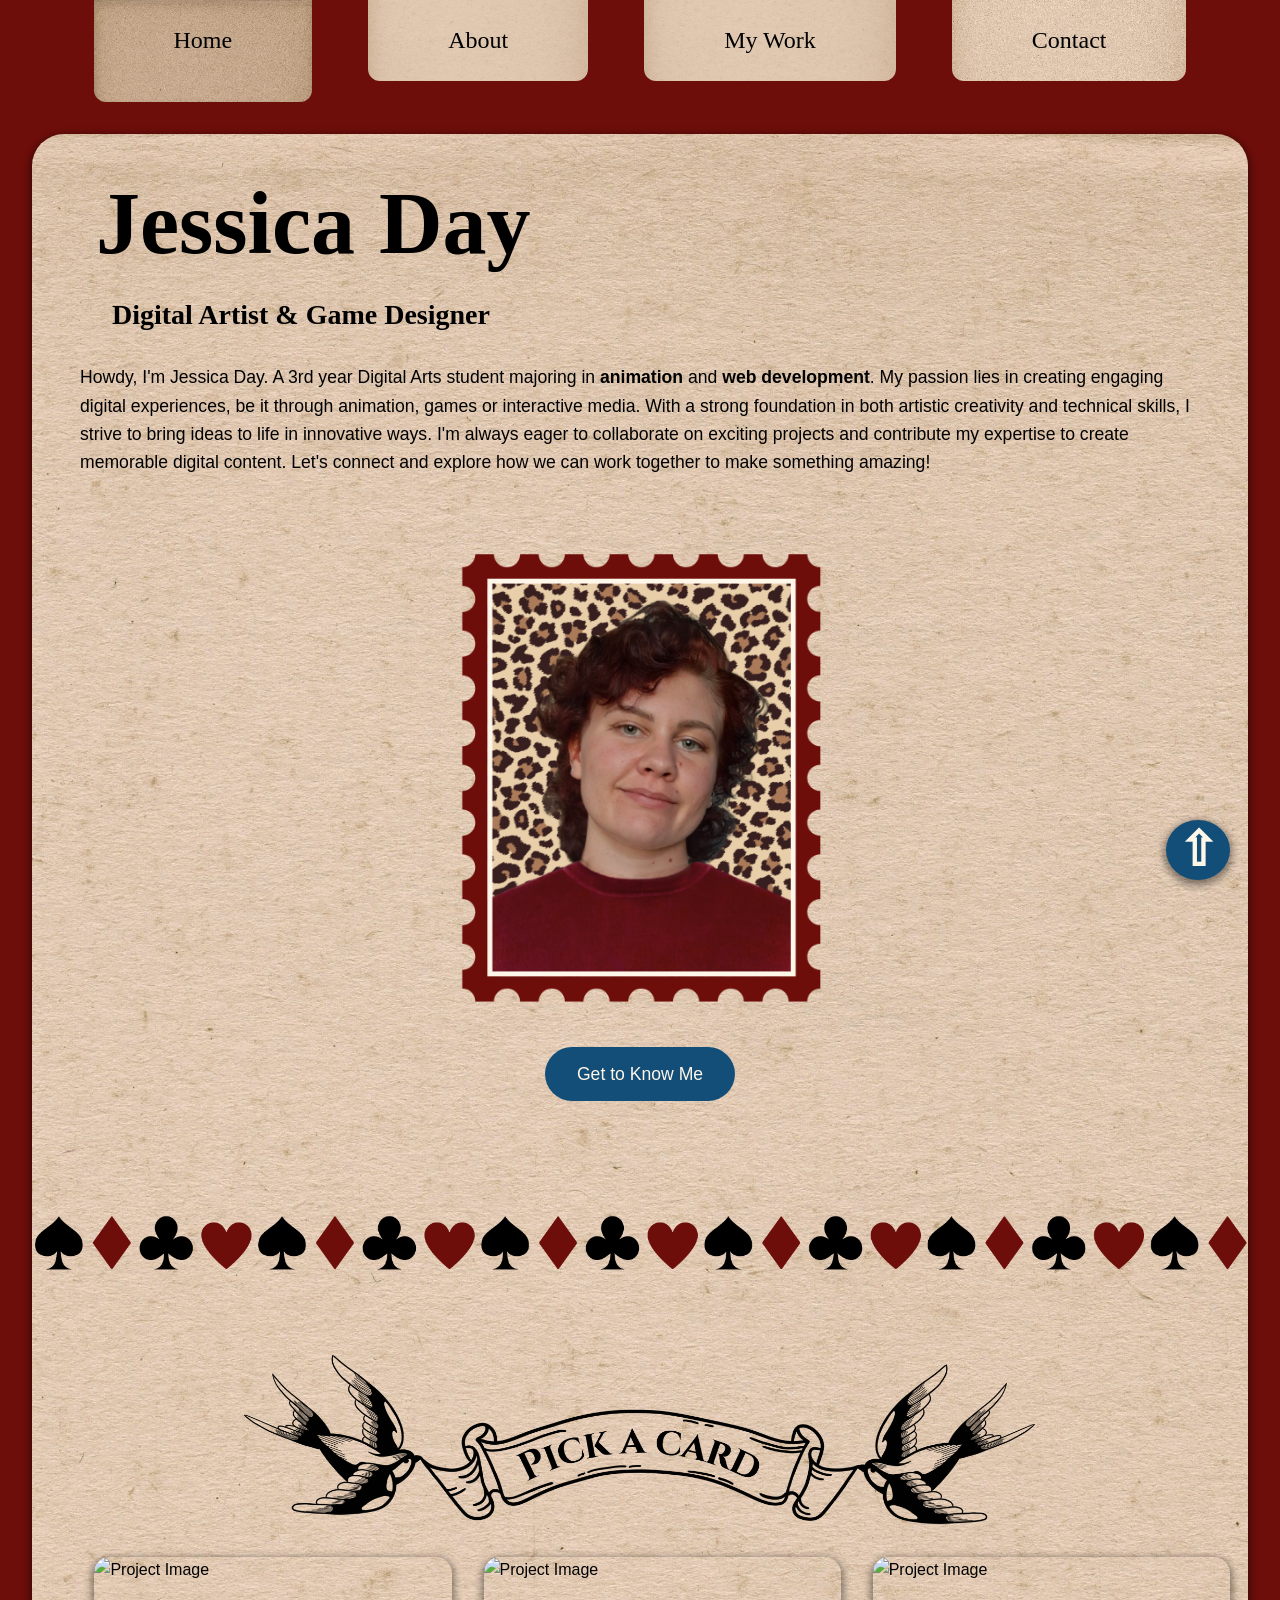
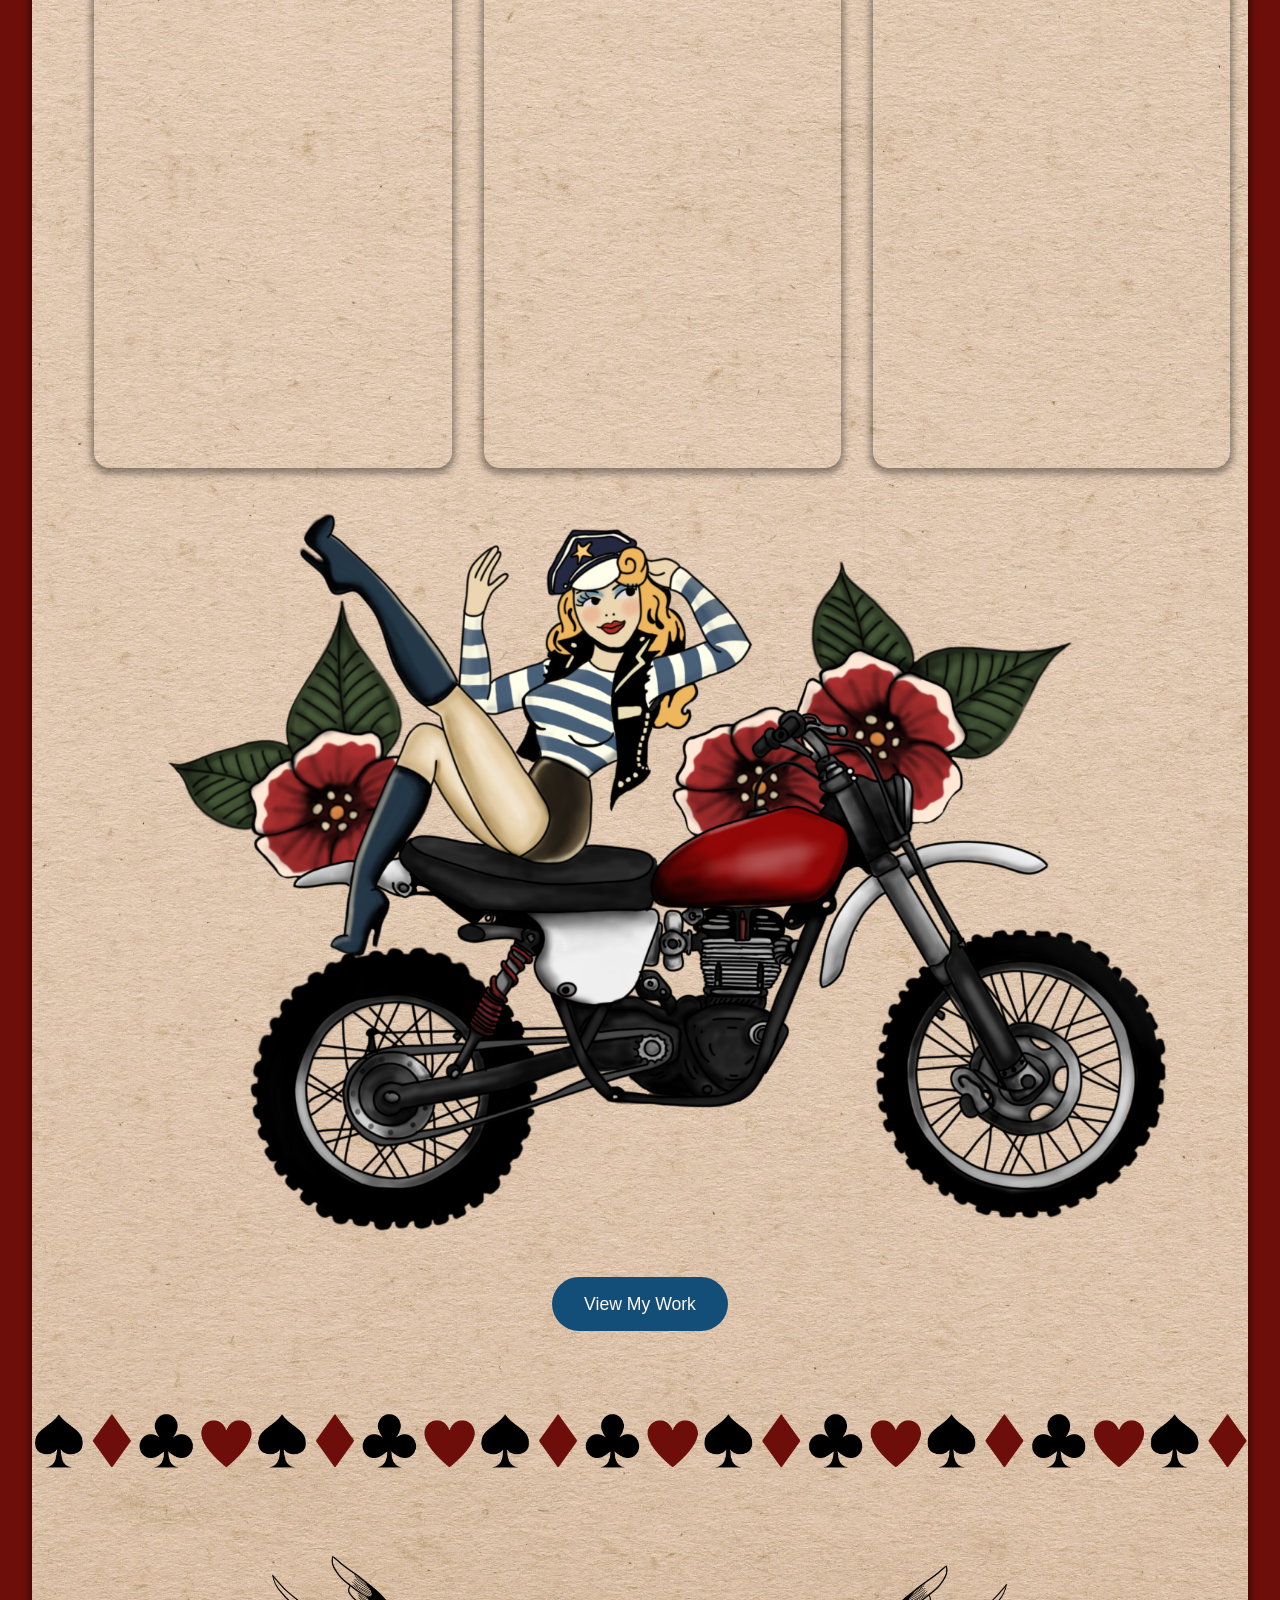
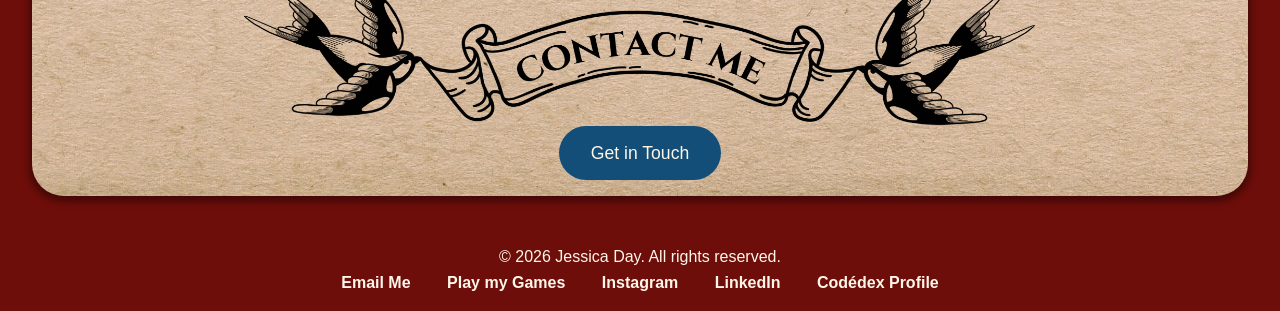
==== index.html @ c6fe4709 "please" ====
<!DOCTYPE html>
<html lang="en">
<head>
    <meta charset="UTF-8">
    <meta name="viewport" content="width=device-width, initial-scale=1.0">
    <meta name="description" content="Description of metadata as seen in search preview">

    <title>Jesterday's Portfolio</title>
    <link rel="stylesheet" href="style.css"/>

</head>

<body class="preload dark-mode">
    
    <a id="top"></a>

    <div id="nav-placeholder"></div>

    <div class="page-content">
            <section class="intro">
                <div class="hero-text">
                    <h1 class="page-title">Jessica <button class="light-dark-theme">Day</button></h1>
                    <h3 class="position">Digital Artist & Game Designer</h3>
                    <p class="bio"> Howdy, I'm Jessica Day. A 3rd year Digital Arts student majoring in <b>animation</b> and <b> web development</b>.
                        My passion lies in creating engaging digital experiences, be it through animation, games or interactive media. 
                        With a strong foundation in both artistic creativity and technical skills, I strive to bring ideas to life in innovative ways. 
                        I'm always eager to collaborate on exciting projects and contribute my expertise to create memorable digital content. 
                        Let's connect and explore how we can work together to make something amazing!
                    </p>

                    <div class="hero-image">
                        <img class="profile-pic" src="/Assets/profpic.png" alt="Profile Picture">
                    </div>

                    <a class="btn" href="/about.html">Get to Know Me</a>
                </div>

            </section>

            <div class="section-break"></div>

            <section class="featured-work-section">

                <div class="section-banner">
                    <img class="banner" src="/Assets/pick.png" alt="banner">
                </div>
                    

                <div class="featured-work-content">

                    <article class="featured-card"> <!---Should I make these cards clickable?-->
                        
                        <div class="card-sides">
                            <div class="card-face card-front">
                                <img   
                                    class="project-image"
                                    src="/Assets/king.png" 
                                    alt="Project Image"
                                >
                            </div>

                            <div class="card-face card-back">
                                <h3>HexChem</h3>
                                <p>Board Game</p>
                                <a class="card-btn" href="/Pages/analogue.html" target="_blank">View More</a>
                            </div>
                        </div>
                    </article>

                    <article class="featured-card"> 
                        <div class="card-sides">
                            <div class="card-face card-front">
                                <img   
                                    class="project-image" 
                                    src="/Assets/queen.png" 
                                    alt="Project Image"
                                >
                            </div>

                            <div class="card-face card-back">
                                <h3>Matey</h3>
                                <p>Digital Game</p>
                                <a class="card-btn" href="/Pages/digital.html" target="_blank">View More</a>
                            </div>
                        </div>
                    </article>

                    <article class="featured-card">
                        <div class="card-sides">
                            <div class="card-face card-front">
                                <img   
                                    class="project-image" 
                                    src="/Assets/jack.png" 
                                    alt="Project Image"
                                >
                            </div>

                            <div class="card-face card-back">
                                <h3>MadLab</h3>
                                <p>Other Projects</p>
                                <a class="card-btn" href="/Pages/other.html" target="_blank">View More</a>
                            </div>
                        </div> 
                    </article>

                </div>

                <img src="/Assets/girl.png" alt="girll">

                <a class="btn" href="/my-work.html">View My Work</a>

            </section>

            <div class="section-break"></div>

            <section class="contact-section">   
                
                <div class="section-banner">
                    <img class="banner" src="/Assets/contact.png" alt="banner">
                </div>

                <a class="btn" href="/Pages/contact.html">Get in Touch</a>
                
            </section>

        <a href="#top" class="back-to-top">⇧</a>

    </div>

    <footer>
        <p>&copy; 2026 Jessica Day. All rights reserved.</p>
        <div class="links">
                <a class="link" href="mailto:jday6274@gmail.com">Email Me</a>
                <a class="link" href="https://jesterday11.itch.io/" target="_blank">Play my Games</a>
                <a class="link" href="https://www.instagram.com/jesterday_7/" target="_blank">Instagram</a>
                <a class="link" href="https://www.linkedin.com/in/jessica-day-36222924b/" target="_blank">LinkedIn</a>
                <a class="link" href="https://www.codedex.io/@Jesterday" target="_blank">Codédex Profile</a>
            </div>
    </footer>

    <script src="JavaScript/main.js" defer></script>

</body>
</html>

<!---Div is to create groups of content that will be styles with CSS etc.-->
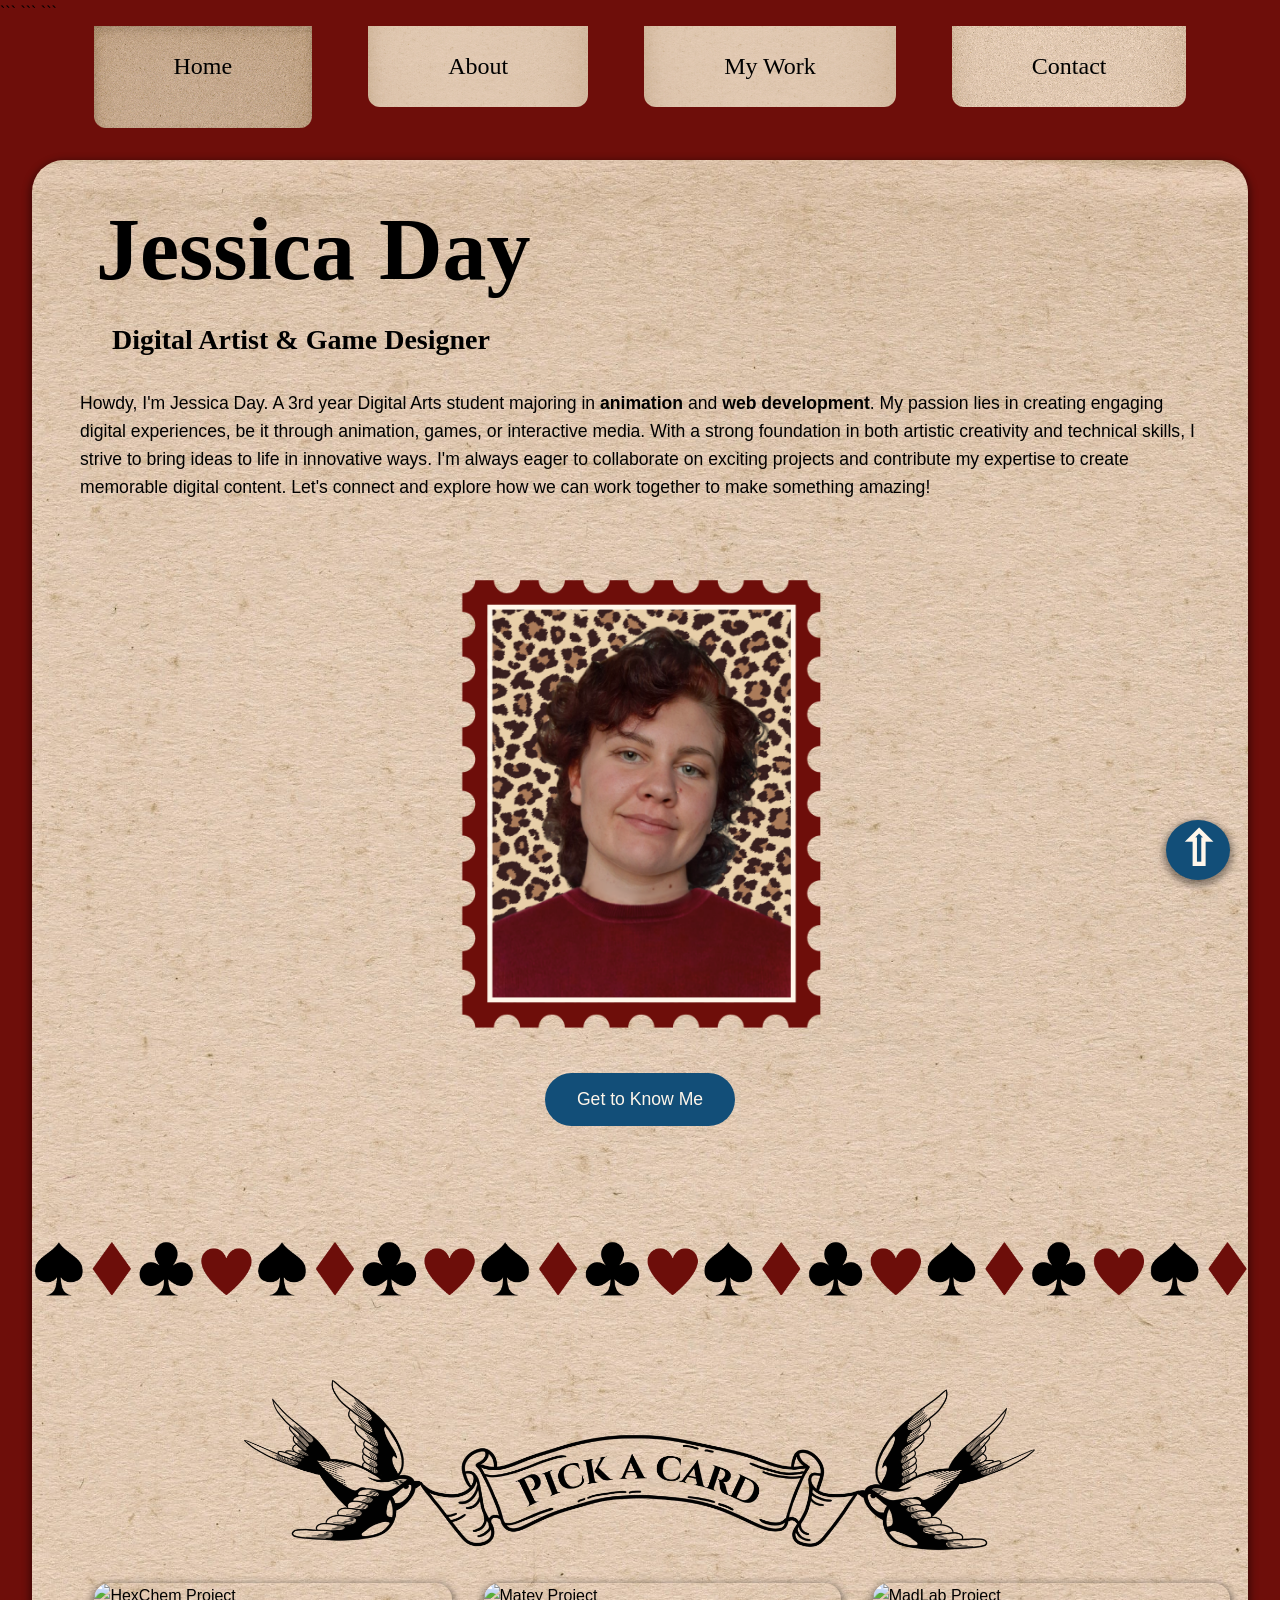
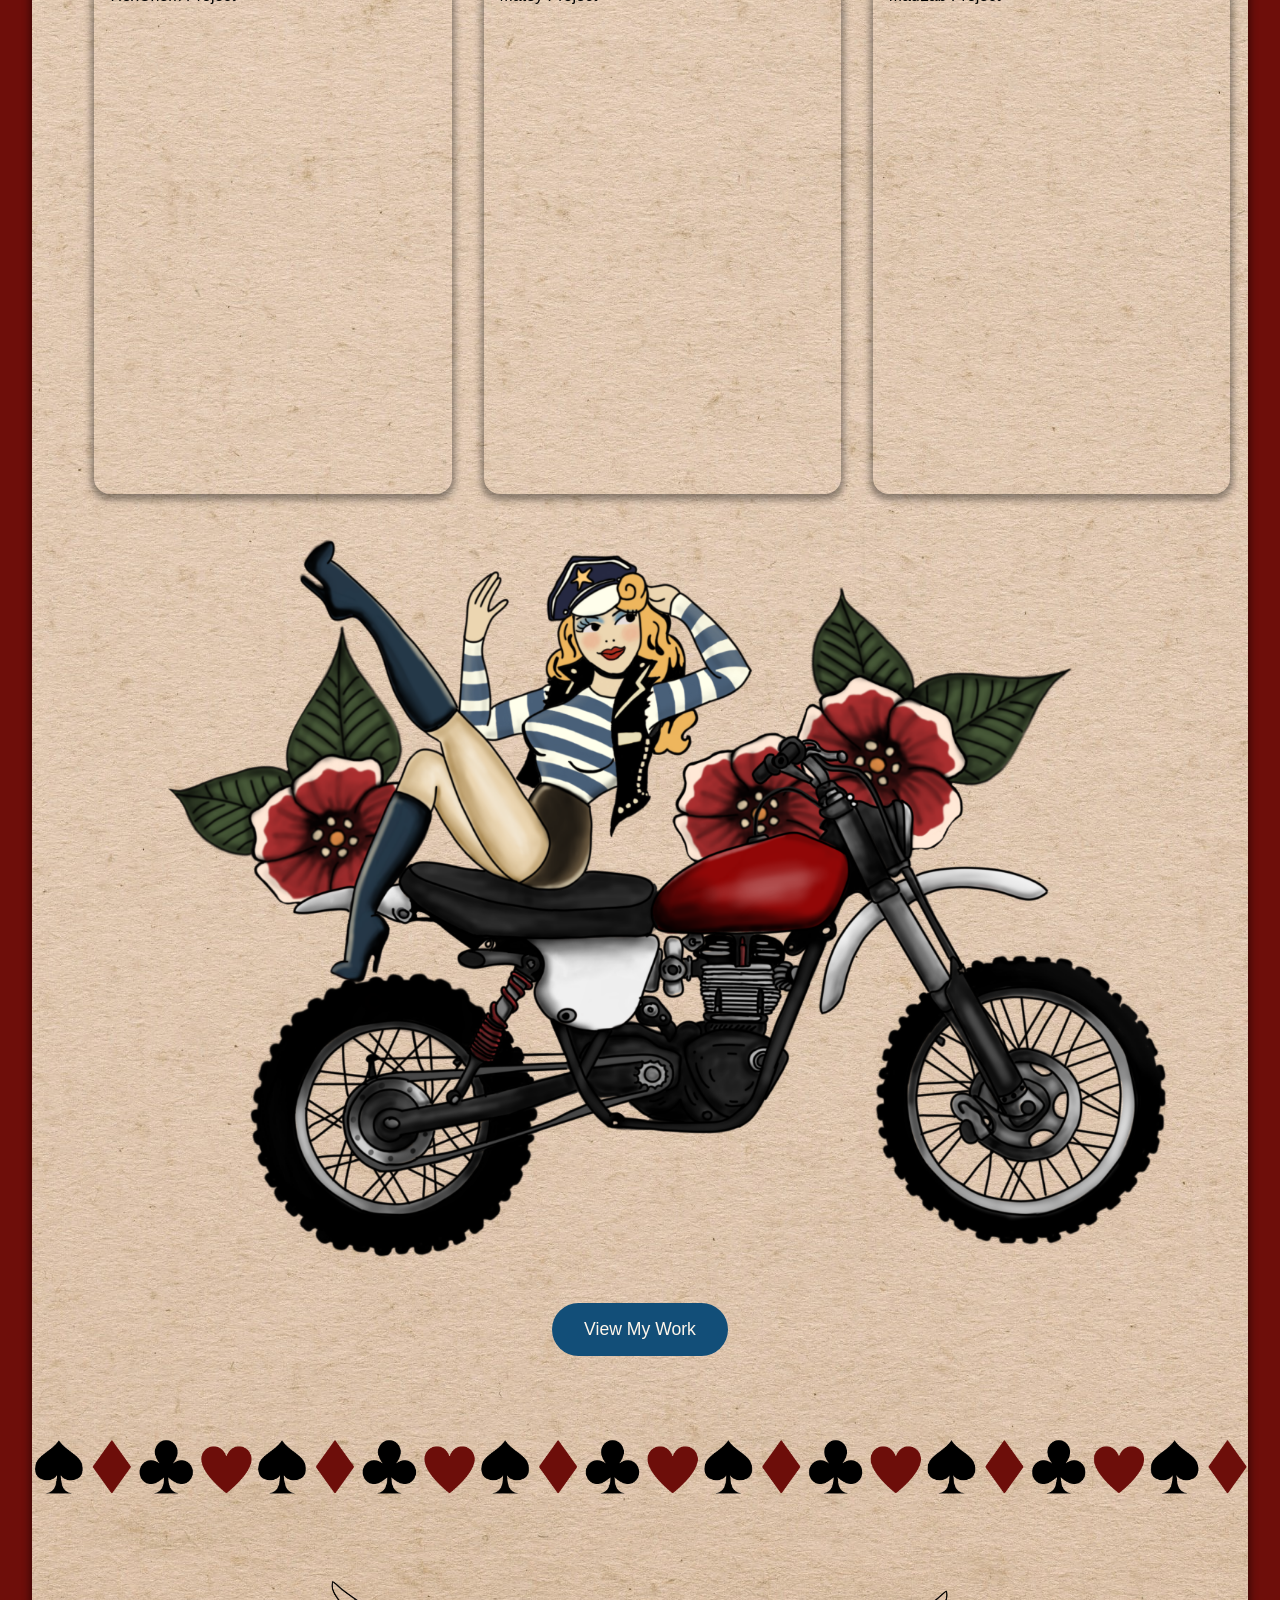
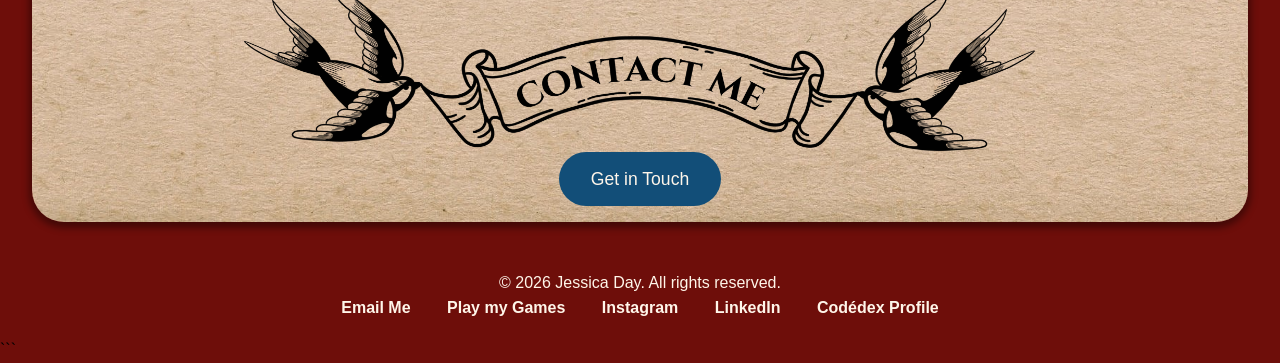
==== commit b9d16fe0: "lets see" ====
--- a/index.html
+++ b/index.html
@@ -1,146 +1,221 @@
-<!DOCTYPE html>
+﻿<!DOCTYPE html>
+
 <html lang="en">
 <head>
     <meta charset="UTF-8">
     <meta name="viewport" content="width=device-width, initial-scale=1.0">
     <meta name="description" content="Description of metadata as seen in search preview">
 
-    <title>Jesterday's Portfolio</title>
-    <link rel="stylesheet" href="style.css"/>
+```
+<title>Jesterday's Portfolio</title>
+<link rel="stylesheet" href="style.css">
+```
 
 </head>
 
 <body class="preload dark-mode">
-    
-    <a id="top"></a>
-
-    <div id="nav-placeholder"></div>
-
-    <div class="page-content">
-            <section class="intro">
-                <div class="hero-text">
-                    <h1 class="page-title">Jessica <button class="light-dark-theme">Day</button></h1>
-                    <h3 class="position">Digital Artist & Game Designer</h3>
-                    <p class="bio"> Howdy, I'm Jessica Day. A 3rd year Digital Arts student majoring in <b>animation</b> and <b> web development</b>.
-                        My passion lies in creating engaging digital experiences, be it through animation, games or interactive media. 
-                        With a strong foundation in both artistic creativity and technical skills, I strive to bring ideas to life in innovative ways. 
-                        I'm always eager to collaborate on exciting projects and contribute my expertise to create memorable digital content. 
-                        Let's connect and explore how we can work together to make something amazing!
-                    </p>
-
-                    <div class="hero-image">
-                        <img class="profile-pic" src="/Assets/profpic.png" alt="Profile Picture">
-                    </div>
-
-                    <a class="btn" href="/about.html">Get to Know Me</a>
+
+```
+<a id="top"></a>
+
+<div id="nav-placeholder"></div>
+
+<div class="page-content">
+
+    <section class="intro">
+        <div class="hero-text">
+
+            <h1 class="page-title">
+                Jessica
+                <button class="light-dark-theme">Day</button>
+            </h1>
+
+            <h3 class="position">Digital Artist & Game Designer</h3>
+
+            <p class="bio">
+                Howdy, I'm Jessica Day. A 3rd year Digital Arts student majoring in
+                <b>animation</b> and <b>web development</b>. My passion lies in
+                creating engaging digital experiences, be it through animation,
+                games, or interactive media.
+
+                With a strong foundation in both artistic creativity and technical
+                skills, I strive to bring ideas to life in innovative ways.
+                I'm always eager to collaborate on exciting projects and contribute
+                my expertise to create memorable digital content.
+
+                Let's connect and explore how we can work together to make
+                something amazing!
+            </p>
+
+            <div class="hero-image">
+                <img
+                    class="profile-pic"
+                    src="Assets/profpic.png"
+                    alt="Profile Picture">
+            </div>
+
+            <a class="btn" href="about.html">Get to Know Me</a>
+
+        </div>
+    </section>
+
+    <div class="section-break"></div>
+
+    <section class="featured-work-section">
+
+        <div class="section-banner">
+            <img
+                class="banner"
+                src="Assets/pick.png"
+                alt="Featured Work Banner">
+        </div>
+
+        <div class="featured-work-content">
+
+            <article class="featured-card">
+
+                <div class="card-sides">
+
+                    <div class="card-face card-front">
+                        <img
+                            class="project-image"
+                            src="Assets/king.png"
+                            alt="HexChem Project">
+                    </div>
+
+                    <div class="card-face card-back">
+                        <h3>HexChem</h3>
+                        <p>Board Game</p>
+                        <a class="card-btn"
+                           href="Pages/analogue.html"
+                           target="_blank">
+                            View More
+                        </a>
+                    </div>
+
                 </div>
 
-            </section>
-
-            <div class="section-break"></div>
-
-            <section class="featured-work-section">
-
-                <div class="section-banner">
-                    <img class="banner" src="/Assets/pick.png" alt="banner">
+            </article>
+
+            <article class="featured-card">
+
+                <div class="card-sides">
+
+                    <div class="card-face card-front">
+                        <img
+                            class="project-image"
+                            src="Assets/queen.png"
+                            alt="Matey Project">
+                    </div>
+
+                    <div class="card-face card-back">
+                        <h3>Matey</h3>
+                        <p>Digital Game</p>
+                        <a class="card-btn"
+                           href="Pages/digital.html"
+                           target="_blank">
+                            View More
+                        </a>
+                    </div>
+
                 </div>
-                    
-
-                <div class="featured-work-content">
-
-                    <article class="featured-card"> <!---Should I make these cards clickable?-->
-                        
-                        <div class="card-sides">
-                            <div class="card-face card-front">
-                                <img   
-                                    class="project-image"
-                                    src="/Assets/king.png" 
-                                    alt="Project Image"
-                                >
-                            </div>
-
-                            <div class="card-face card-back">
-                                <h3>HexChem</h3>
-                                <p>Board Game</p>
-                                <a class="card-btn" href="/Pages/analogue.html" target="_blank">View More</a>
-                            </div>
-                        </div>
-                    </article>
-
-                    <article class="featured-card"> 
-                        <div class="card-sides">
-                            <div class="card-face card-front">
-                                <img   
-                                    class="project-image" 
-                                    src="/Assets/queen.png" 
-                                    alt="Project Image"
-                                >
-                            </div>
-
-                            <div class="card-face card-back">
-                                <h3>Matey</h3>
-                                <p>Digital Game</p>
-                                <a class="card-btn" href="/Pages/digital.html" target="_blank">View More</a>
-                            </div>
-                        </div>
-                    </article>
-
-                    <article class="featured-card">
-                        <div class="card-sides">
-                            <div class="card-face card-front">
-                                <img   
-                                    class="project-image" 
-                                    src="/Assets/jack.png" 
-                                    alt="Project Image"
-                                >
-                            </div>
-
-                            <div class="card-face card-back">
-                                <h3>MadLab</h3>
-                                <p>Other Projects</p>
-                                <a class="card-btn" href="/Pages/other.html" target="_blank">View More</a>
-                            </div>
-                        </div> 
-                    </article>
+
+            </article>
+
+            <article class="featured-card">
+
+                <div class="card-sides">
+
+                    <div class="card-face card-front">
+                        <img
+                            class="project-image"
+                            src="Assets/jack.png"
+                            alt="MadLab Project">
+                    </div>
+
+                    <div class="card-face card-back">
+                        <h3>MadLab</h3>
+                        <p>Other Projects</p>
+                        <a class="card-btn"
+                           href="Pages/other.html"
+                           target="_blank">
+                            View More
+                        </a>
+                    </div>
 
                 </div>
 
-                <img src="/Assets/girl.png" alt="girll">
-
-                <a class="btn" href="/my-work.html">View My Work</a>
-
-            </section>
-
-            <div class="section-break"></div>
-
-            <section class="contact-section">   
-                
-                <div class="section-banner">
-                    <img class="banner" src="/Assets/contact.png" alt="banner">
-                </div>
-
-                <a class="btn" href="/Pages/contact.html">Get in Touch</a>
-                
-            </section>
-
-        <a href="#top" class="back-to-top">⇧</a>
+            </article>
+
+        </div>
+
+        <img src="Assets/girl.png" alt="Illustration">
+
+        <a class="btn" href="my-work.html">View My Work</a>
+
+    </section>
+
+    <div class="section-break"></div>
+
+    <section class="contact-section">
+
+        <div class="section-banner">
+            <img
+                class="banner"
+                src="Assets/contact.png"
+                alt="Contact Banner">
+        </div>
+
+        <a class="btn" href="Pages/contact.html">
+            Get in Touch
+        </a>
+
+    </section>
+
+    <a href="#top" class="back-to-top">⇧</a>
+
+</div>
+
+<footer>
+
+    <p>&copy; 2026 Jessica Day. All rights reserved.</p>
+
+    <div class="links">
+
+        <a class="link" href="mailto:jday6274@gmail.com">
+            Email Me
+        </a>
+
+        <a class="link"
+           href="https://jesterday11.itch.io/"
+           target="_blank">
+            Play my Games
+        </a>
+
+        <a class="link"
+           href="https://www.instagram.com/jesterday_7/"
+           target="_blank">
+            Instagram
+        </a>
+
+        <a class="link"
+           href="https://www.linkedin.com/in/jessica-day-36222924b/"
+           target="_blank">
+            LinkedIn
+        </a>
+
+        <a class="link"
+           href="https://www.codedex.io/@Jesterday"
+           target="_blank">
+            Codédex Profile
+        </a>
 
     </div>
 
-    <footer>
-        <p>&copy; 2026 Jessica Day. All rights reserved.</p>
-        <div class="links">
-                <a class="link" href="mailto:jday6274@gmail.com">Email Me</a>
-                <a class="link" href="https://jesterday11.itch.io/" target="_blank">Play my Games</a>
-                <a class="link" href="https://www.instagram.com/jesterday_7/" target="_blank">Instagram</a>
-                <a class="link" href="https://www.linkedin.com/in/jessica-day-36222924b/" target="_blank">LinkedIn</a>
-                <a class="link" href="https://www.codedex.io/@Jesterday" target="_blank">Codédex Profile</a>
-            </div>
-    </footer>
-
-    <script src="JavaScript/main.js" defer></script>
+</footer>
+
+<script src="JavaScript/main.js" defer></script>
+```
 
 </body>
 </html>
-
-<!---Div is to create groups of content that will be styles with CSS etc.-->
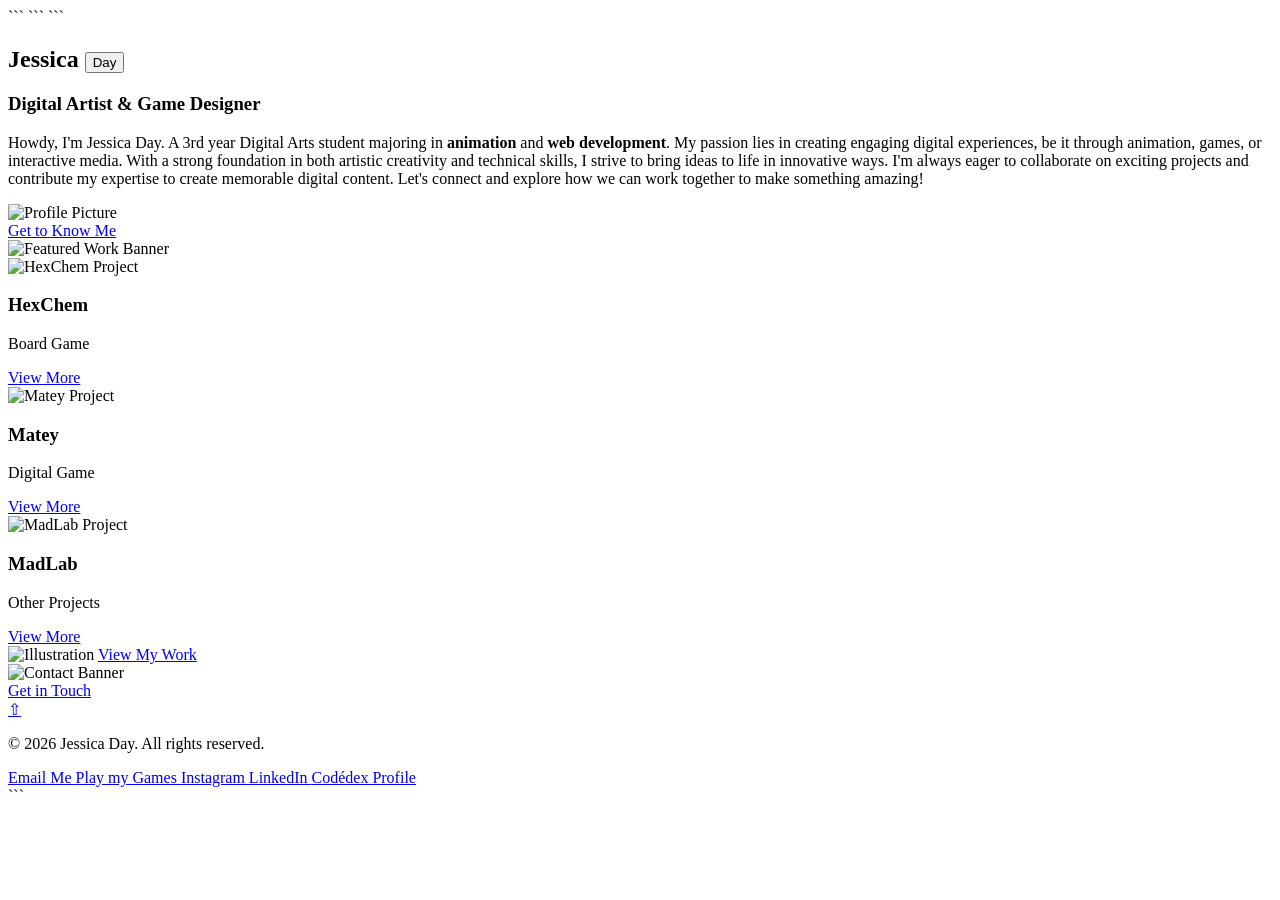
==== commit 281df47a: "biiig update" ====
--- a/index.html
+++ b/index.html
@@ -2,6 +2,7 @@
 
 <html lang="en">
 <head>
+    <base href="/Jesterday-Portfolio-Website/">
     <meta charset="UTF-8">
     <meta name="viewport" content="width=device-width, initial-scale=1.0">
     <meta name="description" content="Description of metadata as seen in search preview">
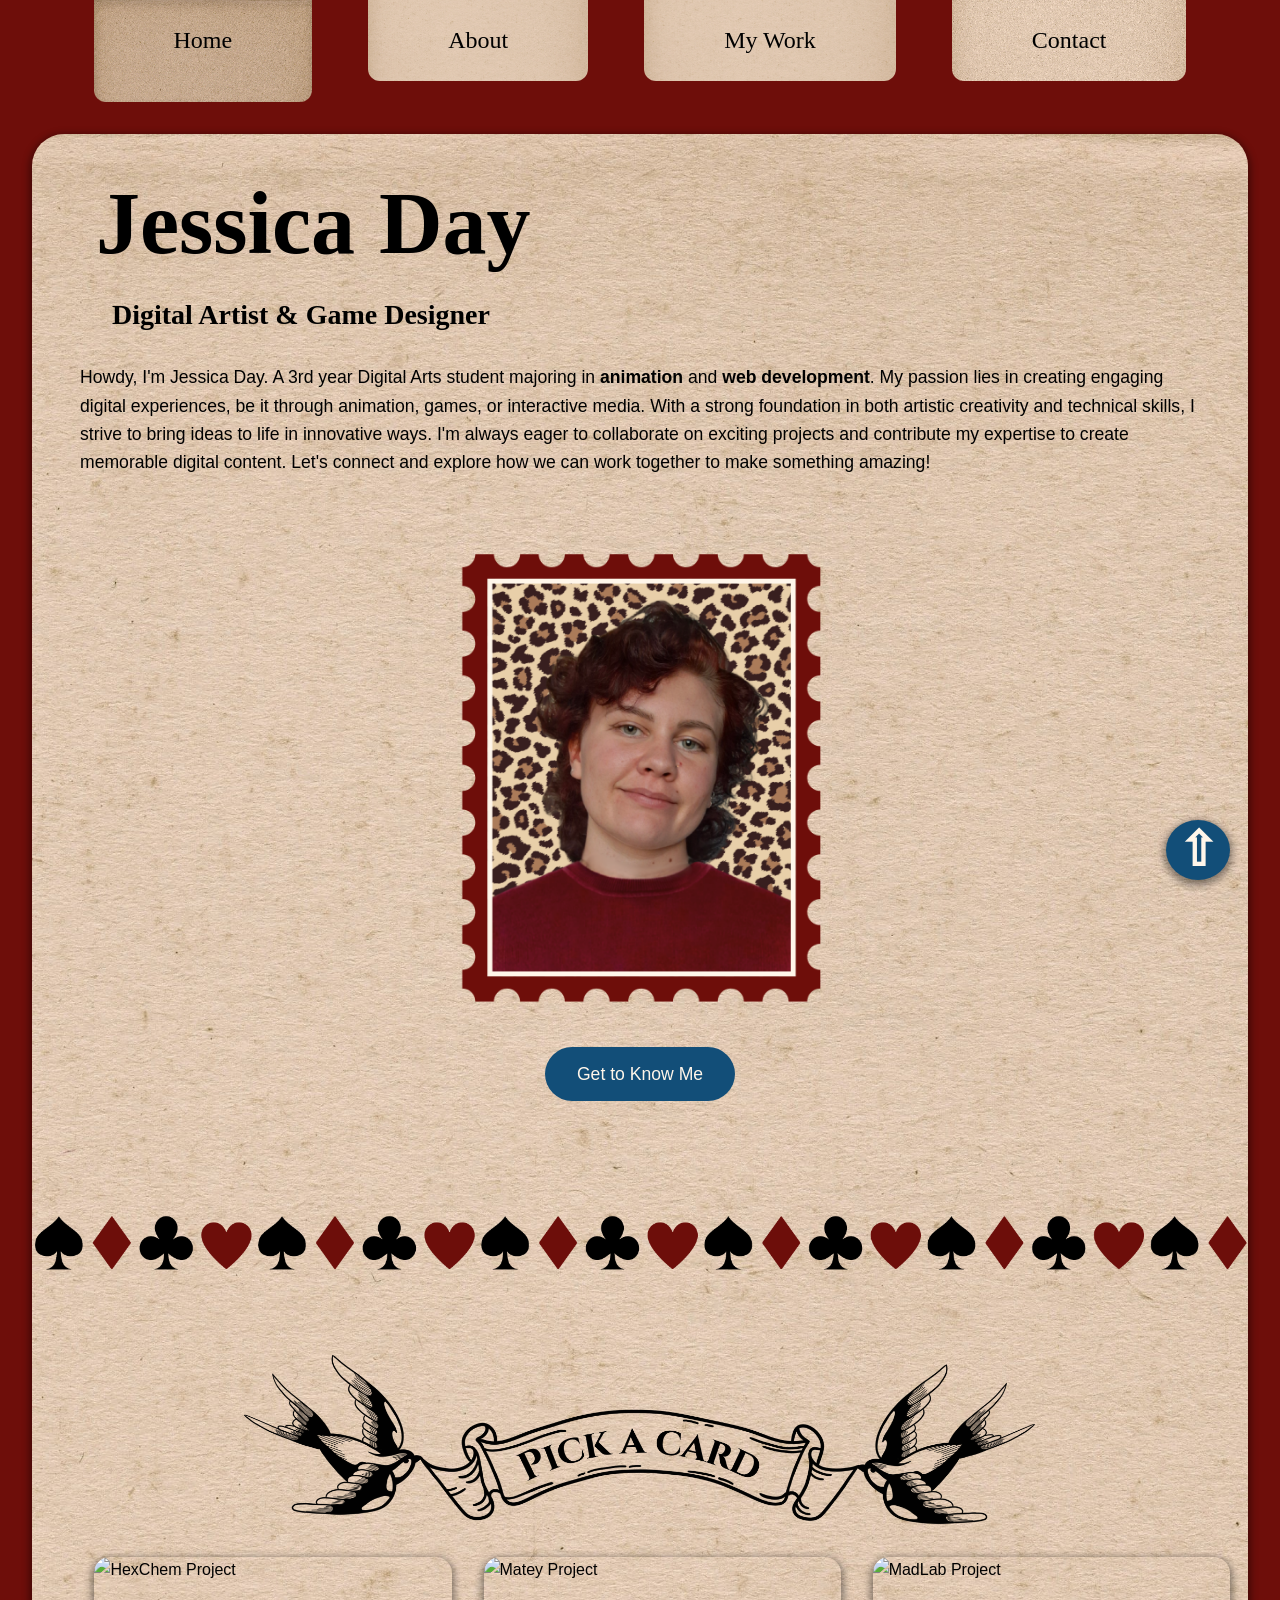
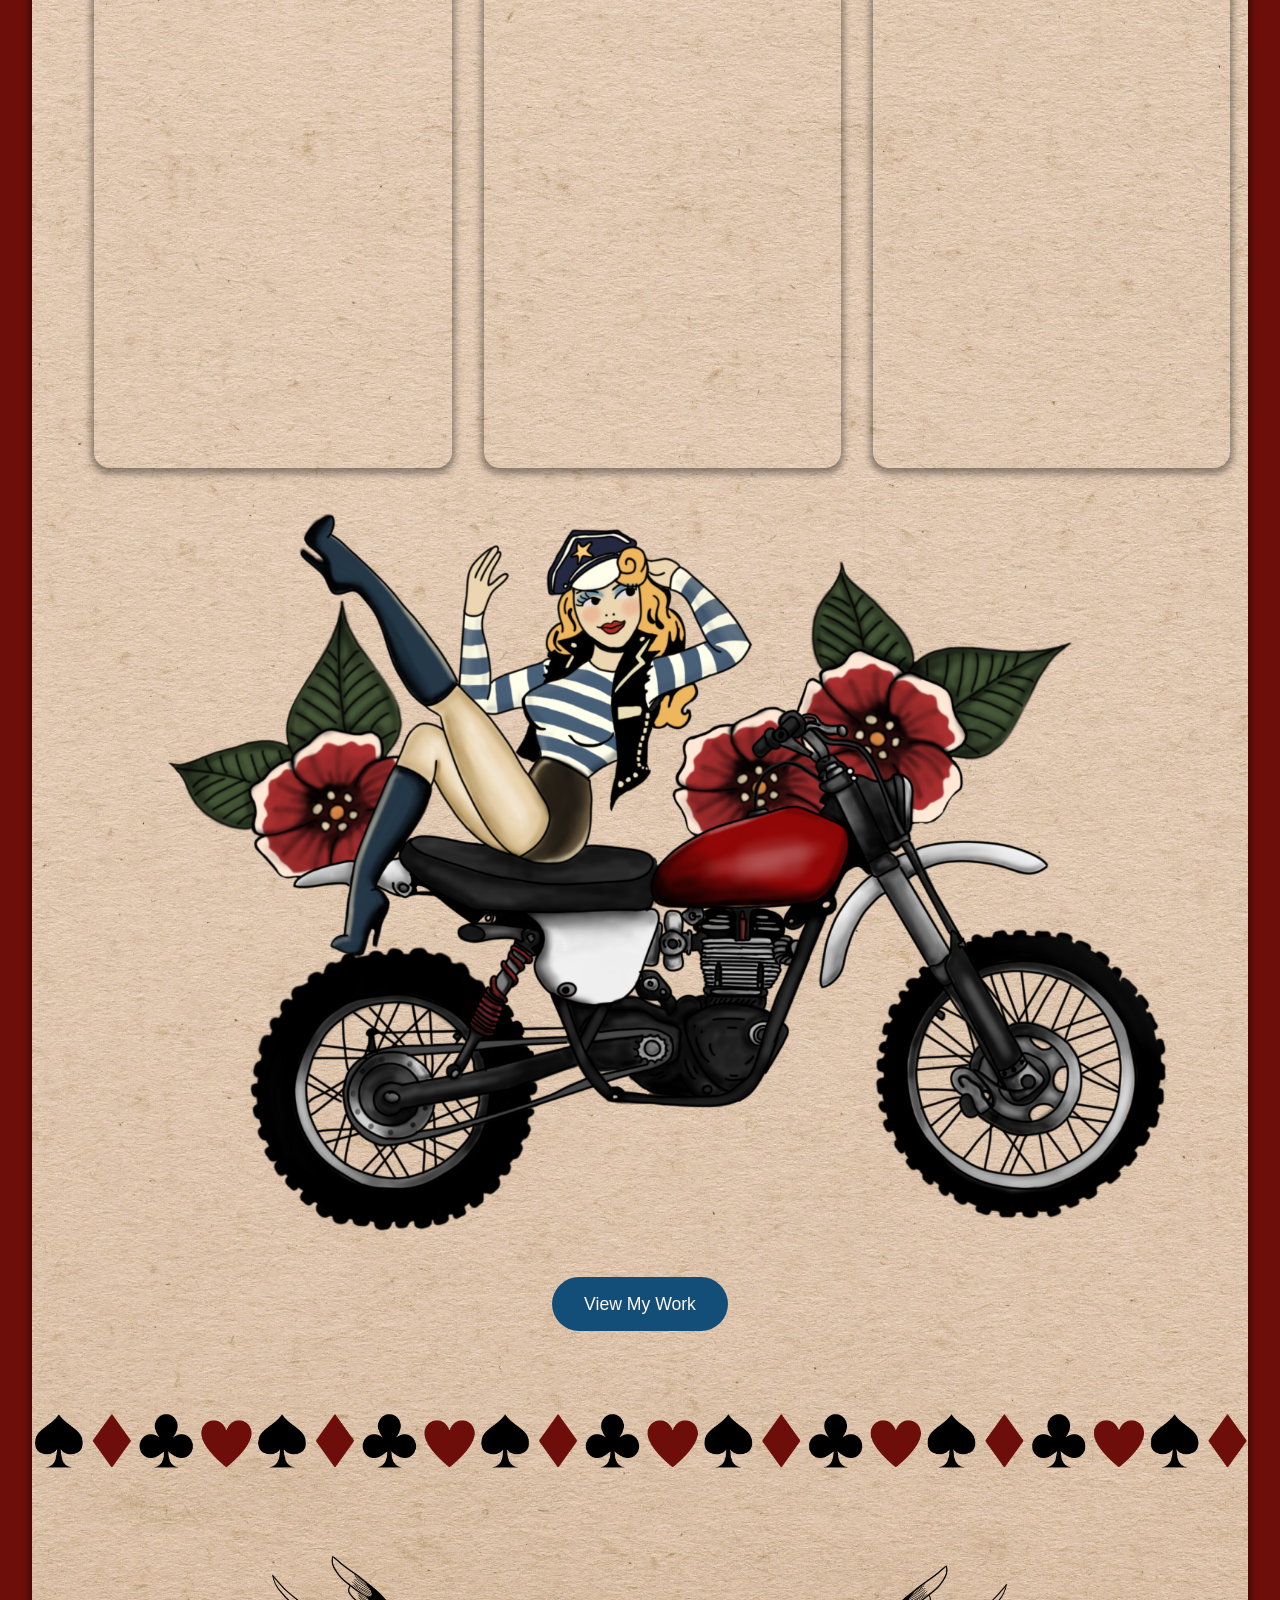
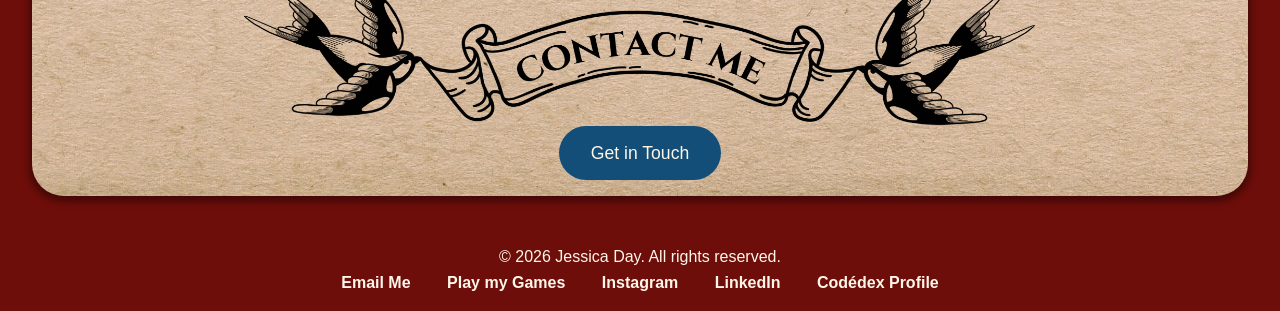
==== commit 15722563: "even bigger upd" ====
--- a/index.html
+++ b/index.html
@@ -1,222 +1,216 @@
-﻿<!DOCTYPE html>
-
+<!DOCTYPE html>
 <html lang="en">
 <head>
-    <base href="/Jesterday-Portfolio-Website/">
     <meta charset="UTF-8">
     <meta name="viewport" content="width=device-width, initial-scale=1.0">
-    <meta name="description" content="Description of metadata as seen in search preview">
-
-```
-<title>Jesterday's Portfolio</title>
-<link rel="stylesheet" href="style.css">
-```
+    <meta name="description" content="Jesterday's Portfolio - Digital Artist & Game Designer">
+
+    <title>Jesterday's Portfolio</title>
+    <link rel="stylesheet" href="CSS/style.css">
 
 </head>
 
 <body class="preload dark-mode">
 
-```
-<a id="top"></a>
-
-<div id="nav-placeholder"></div>
-
-<div class="page-content">
-
-    <section class="intro">
-        <div class="hero-text">
-
-            <h1 class="page-title">
-                Jessica
-                <button class="light-dark-theme">Day</button>
-            </h1>
-
-            <h3 class="position">Digital Artist & Game Designer</h3>
-
-            <p class="bio">
-                Howdy, I'm Jessica Day. A 3rd year Digital Arts student majoring in
-                <b>animation</b> and <b>web development</b>. My passion lies in
-                creating engaging digital experiences, be it through animation,
-                games, or interactive media.
-
-                With a strong foundation in both artistic creativity and technical
-                skills, I strive to bring ideas to life in innovative ways.
-                I'm always eager to collaborate on exciting projects and contribute
-                my expertise to create memorable digital content.
-
-                Let's connect and explore how we can work together to make
-                something amazing!
-            </p>
-
-            <div class="hero-image">
+    <a id="top"></a>
+
+    <div id="nav-placeholder"></div>
+
+    <div class="page-content">
+
+        <section class="intro">
+            <div class="hero-text">
+
+                <h1 class="page-title">
+                    Jessica
+                    <button class="light-dark-theme">Day</button>
+                </h1>
+
+                <h3 class="position">Digital Artist & Game Designer</h3>
+
+                <p class="bio">
+                    Howdy, I'm Jessica Day. A 3rd year Digital Arts student majoring in
+                    <b>animation</b> and <b>web development</b>. My passion lies in
+                    creating engaging digital experiences, be it through animation,
+                    games, or interactive media.
+
+                    With a strong foundation in both artistic creativity and technical
+                    skills, I strive to bring ideas to life in innovative ways.
+                    I'm always eager to collaborate on exciting projects and contribute
+                    my expertise to create memorable digital content.
+
+                    Let's connect and explore how we can work together to make
+                    something amazing!
+                </p>
+
+                <div class="hero-image">
+                    <img
+                        class="profile-pic"
+                        src="Assets/profpic.png"
+                        alt="Profile Picture">
+                </div>
+
+                <a class="btn" href="about.html">Get to Know Me</a>
+
+            </div>
+        </section>
+
+        <div class="section-break"></div>
+
+        <section class="featured-work-section">
+
+            <div class="section-banner">
                 <img
-                    class="profile-pic"
-                    src="Assets/profpic.png"
-                    alt="Profile Picture">
-            </div>
-
-            <a class="btn" href="about.html">Get to Know Me</a>
+                    class="banner"
+                    src="Assets/pick.png"
+                    alt="Featured Work Banner">
+            </div>
+
+            <div class="featured-work-content">
+
+                <article class="featured-card">
+
+                    <div class="card-sides">
+
+                        <div class="card-face card-front">
+                            <img
+                                class="project-image"
+                                src="Assets/king.png"
+                                alt="HexChem Project">
+                        </div>
+
+                        <div class="card-face card-back">
+                            <h3>HexChem</h3>
+                            <p>Board Game</p>
+                            <a class="card-btn"
+                               href="analogue.html"
+                               target="_blank">
+                                View More
+                            </a>
+                        </div>
+
+                    </div>
+
+                </article>
+
+                <article class="featured-card">
+
+                    <div class="card-sides">
+
+                        <div class="card-face card-front">
+                            <img
+                                class="project-image"
+                                src="Assets/queen.png"
+                                alt="Matey Project">
+                        </div>
+
+                        <div class="card-face card-back">
+                            <h3>Matey</h3>
+                            <p>Digital Game</p>
+                            <a class="card-btn"
+                               href="digital.html"
+                               target="_blank">
+                                View More
+                            </a>
+                        </div>
+
+                    </div>
+
+                </article>
+
+                <article class="featured-card">
+
+                    <div class="card-sides">
+
+                        <div class="card-face card-front">
+                            <img
+                                class="project-image"
+                                src="Assets/jack.png"
+                                alt="MadLab Project">
+                        </div>
+
+                        <div class="card-face card-back">
+                            <h3>MadLab</h3>
+                            <p>Other Projects</p>
+                            <a class="card-btn"
+                               href="other.html"
+                               target="_blank">
+                                View More
+                            </a>
+                        </div>
+
+                    </div>
+
+                </article>
+
+            </div>
+
+            <img src="Assets/girl.png" alt="Illustration">
+
+            <a class="btn" href="my-work.html">View My Work</a>
+
+        </section>
+
+        <div class="section-break"></div>
+
+        <section class="contact-section">
+
+            <div class="section-banner">
+                <img
+                    class="banner"
+                    src="Assets/contact.png"
+                    alt="Contact Banner">
+            </div>
+
+            <a class="btn" href="contact.html">
+                Get in Touch
+            </a>
+
+        </section>
+
+        <a href="#top" class="back-to-top">&#8679;</a>
+
+    </div>
+
+    <footer>
+
+        <p>&copy; 2026 Jessica Day. All rights reserved.</p>
+
+        <div class="links">
+
+            <a class="link" href="mailto:jday6274@gmail.com">
+                Email Me
+            </a>
+
+            <a class="link"
+               href="https://jesterday11.itch.io/"
+               target="_blank">
+                Play my Games
+            </a>
+
+            <a class="link"
+               href="https://www.instagram.com/jesterday_7/"
+               target="_blank">
+                Instagram
+            </a>
+
+            <a class="link"
+               href="https://www.linkedin.com/in/jessica-day-36222924b/"
+               target="_blank">
+                LinkedIn
+            </a>
+
+            <a class="link"
+               href="https://www.codedex.io/@Jesterday"
+               target="_blank">
+                Cod&eacute;dex Profile
+            </a>
 
         </div>
-    </section>
-
-    <div class="section-break"></div>
-
-    <section class="featured-work-section">
-
-        <div class="section-banner">
-            <img
-                class="banner"
-                src="Assets/pick.png"
-                alt="Featured Work Banner">
-        </div>
-
-        <div class="featured-work-content">
-
-            <article class="featured-card">
-
-                <div class="card-sides">
-
-                    <div class="card-face card-front">
-                        <img
-                            class="project-image"
-                            src="Assets/king.png"
-                            alt="HexChem Project">
-                    </div>
-
-                    <div class="card-face card-back">
-                        <h3>HexChem</h3>
-                        <p>Board Game</p>
-                        <a class="card-btn"
-                           href="Pages/analogue.html"
-                           target="_blank">
-                            View More
-                        </a>
-                    </div>
-
-                </div>
-
-            </article>
-
-            <article class="featured-card">
-
-                <div class="card-sides">
-
-                    <div class="card-face card-front">
-                        <img
-                            class="project-image"
-                            src="Assets/queen.png"
-                            alt="Matey Project">
-                    </div>
-
-                    <div class="card-face card-back">
-                        <h3>Matey</h3>
-                        <p>Digital Game</p>
-                        <a class="card-btn"
-                           href="Pages/digital.html"
-                           target="_blank">
-                            View More
-                        </a>
-                    </div>
-
-                </div>
-
-            </article>
-
-            <article class="featured-card">
-
-                <div class="card-sides">
-
-                    <div class="card-face card-front">
-                        <img
-                            class="project-image"
-                            src="Assets/jack.png"
-                            alt="MadLab Project">
-                    </div>
-
-                    <div class="card-face card-back">
-                        <h3>MadLab</h3>
-                        <p>Other Projects</p>
-                        <a class="card-btn"
-                           href="Pages/other.html"
-                           target="_blank">
-                            View More
-                        </a>
-                    </div>
-
-                </div>
-
-            </article>
-
-        </div>
-
-        <img src="Assets/girl.png" alt="Illustration">
-
-        <a class="btn" href="my-work.html">View My Work</a>
-
-    </section>
-
-    <div class="section-break"></div>
-
-    <section class="contact-section">
-
-        <div class="section-banner">
-            <img
-                class="banner"
-                src="Assets/contact.png"
-                alt="Contact Banner">
-        </div>
-
-        <a class="btn" href="Pages/contact.html">
-            Get in Touch
-        </a>
-
-    </section>
-
-    <a href="#top" class="back-to-top">⇧</a>
-
-</div>
-
-<footer>
-
-    <p>&copy; 2026 Jessica Day. All rights reserved.</p>
-
-    <div class="links">
-
-        <a class="link" href="mailto:jday6274@gmail.com">
-            Email Me
-        </a>
-
-        <a class="link"
-           href="https://jesterday11.itch.io/"
-           target="_blank">
-            Play my Games
-        </a>
-
-        <a class="link"
-           href="https://www.instagram.com/jesterday_7/"
-           target="_blank">
-            Instagram
-        </a>
-
-        <a class="link"
-           href="https://www.linkedin.com/in/jessica-day-36222924b/"
-           target="_blank">
-            LinkedIn
-        </a>
-
-        <a class="link"
-           href="https://www.codedex.io/@Jesterday"
-           target="_blank">
-            Codédex Profile
-        </a>
-
-    </div>
-
-</footer>
-
-<script src="JavaScript/main.js" defer></script>
-```
+
+    </footer>
+
+    <script src="JavaScript/main.js" defer></script>
 
 </body>
 </html>
--- a/CSS/style.css
+++ b/CSS/style.css
@@ -0,0 +1,1144 @@
+:root {
+    --the-red: #6e0e0a;
+    --secondary: #fff6ea;
+    --secondary-dark: #ddcbb6;
+    --accent: #124e78;
+    --accent-dark: #0b2e4d;
+    --text-color: #000000;
+    --text-light: #fff6ea;
+    --bg-color: #fff6ea;
+
+    --shadow-soft: 0 3px 7px 3px rgba(0, 0, 0, 0.393);
+    --shadow-inset: inset 0 4px 10px rgba(0, 0, 0, 0.15);
+
+    --max-width: 1400px;
+
+    --font-display: "DistilleryStrong", serif;
+    --font-heading: "Cinzel Bold", serif;
+    --font-body: "Montserrat-Regular", sans-serif;
+}
+
+body.dark-mode {
+    --secondary: #000000;
+    --secondary-dark: #141414;
+    --accent: #124e78;
+    --accent-dark: #0b2e4d;
+    --text-color: #fff6ea;
+}
+
+/* Fonts */
+@font-face {
+    font-family: "DistilleryStrong";
+    src: url("https://db.onlinewebfonts.com/t/4cc83785869a1c1a43299ee232d4ac5d.eot");
+    src: url("https://db.onlinewebfonts.com/t/4cc83785869a1c1a43299ee232d4ac5d.eot?#iefix") format("embedded-opentype"),
+        url("https://db.onlinewebfonts.com/t/4cc83785869a1c1a43299ee232d4ac5d.woff2") format("woff2"),
+        url("https://db.onlinewebfonts.com/t/4cc83785869a1c1a43299ee232d4ac5d.woff") format("woff"),
+        url("https://db.onlinewebfonts.com/t/4cc83785869a1c1a43299ee232d4ac5d.ttf") format("truetype"),
+        url("https://db.onlinewebfonts.com/t/4cc83785869a1c1a43299ee232d4ac5d.svg#DistilleryStrong") format("svg");
+}
+
+@font-face {
+    font-family: "Cinzel Bold";
+    src: url("https://db.onlinewebfonts.com/t/2d13d52146cd7dc1b1206d1d74fa58bc.eot");
+    src: url("https://db.onlinewebfonts.com/t/2d13d52146cd7dc1b1206d1d74fa58bc.eot?#iefix") format("embedded-opentype"),
+        url("https://db.onlinewebfonts.com/t/2d13d52146cd7dc1b1206d1d74fa58bc.woff2") format("woff2"),
+        url("https://db.onlinewebfonts.com/t/2d13d52146cd7dc1b1206d1d74fa58bc.woff") format("woff"),
+        url("https://db.onlinewebfonts.com/t/2d13d52146cd7dc1b1206d1d74fa58bc.ttf") format("truetype"),
+        url("https://db.onlinewebfonts.com/t/2d13d52146cd7dc1b1206d1d74fa58bc.svg#Cinzel Bold") format("svg");
+}
+
+@font-face {
+    font-family: "Montserrat-Regular";
+    src: url("https://db.onlinewebfonts.com/t/07689d4eaaa3d530d58826b5d7f84735.eot");
+    src: url("https://db.onlinewebfonts.com/t/07689d4eaaa3d530d58826b5d7f84735.eot?#iefix") format("embedded-opentype"),
+        url("https://db.onlinewebfonts.com/t/07689d4eaaa3d530d58826b5d7f84735.woff2") format("woff2"),
+        url("https://db.onlinewebfonts.com/t/07689d4eaaa3d530d58826b5d7f84735.woff") format("woff"),
+        url("https://db.onlinewebfonts.com/t/07689d4eaaa3d530d58826b5d7f84735.ttf") format("truetype"),
+        url("https://db.onlinewebfonts.com/t/07689d4eaaa3d530d58826b5d7f84735.svg#Montserrat-Regular") format("svg");
+}
+
+/* Reset & Base */
+* {
+    box-sizing: border-box;
+    margin: 0;
+    padding: 0;
+}
+
+html {
+    scroll-behavior: smooth;
+}
+
+html,
+body {
+    min-height: 100vh;
+}
+
+body {
+    background-color: var(--the-red);
+    background-size: cover;
+    color: var(--text-color);
+    font-family: var(--font-body);
+    line-height: 1.6;
+    opacity: 0;
+    transition: opacity 0.4s ease, background 0.4s ease, color 0.4s ease;
+}
+
+body.loaded {
+    opacity: 1;
+}
+
+img {
+    display: block;
+    max-width: 100%;
+}
+
+a {
+    color: inherit;
+}
+
+html {
+    font-size: 16px;
+}
+
+/* Fluid type scaling */
+@media (max-width: 1000px) {
+    html {
+        font-size: 15px;
+    }
+}
+
+@media (max-width: 600px) {
+    html {
+        font-size: 14px;
+    }
+}
+
+@media (max-width: 400px) {
+    html {
+        font-size: 13px;
+    }
+}
+
+/* Theme */
+.light-dark-theme {
+    all: unset;
+    margin-left: 0.5rem;
+    border: 0;
+    background: none;
+    cursor: pointer;
+}
+
+body.dark-mode .nav-btn,
+body.dark-mode .page-content {
+    background-image: url("/Assets/blackBG.jpg");
+}
+
+body.dark-mode .banner {
+    filter: brightness(1) invert(0.90);
+}
+
+body.dark-mode .section-break {
+    background-image: url("/Assets/border suit.png");
+    mix-blend-mode: difference;
+}
+
+/* Layout */
+.page-content {
+    width: min(95%, var(--max-width));
+    margin: 2rem auto;
+
+    border-radius: 2rem;
+    overflow: hidden;
+    padding-bottom: 1rem;
+
+    background-image: url("/Assets/blog.jpg");
+    background-size: cover;
+    background-position: center;
+
+    box-shadow: var(--shadow-soft);
+}
+
+.intro {
+    display: flex;
+    flex-direction: column;
+    justify-content: space-between;
+    align-items: center;
+    gap: 1.5rem;
+    width: 100%;
+}
+
+
+.hero-text, .about-text,
+.work-text,
+.contact-text {
+    display: flex;
+    flex: 1;
+    flex-direction: column;
+    align-items: flex-start;
+    padding: 2rem 3rem;
+}
+
+.featured-work-section,
+.contact-section,
+.projects {
+    display: flex;
+    flex-direction: column;
+    justify-content: center;
+    align-items: center;
+}
+
+.experience-section,
+.education-section,
+.work-section,
+.contact-page,
+.game-section {
+    padding: 2rem 0;
+}
+
+/* Navigation */
+
+.nav-bar {
+    display: flex;
+    justify-content: flex-end;
+    align-items: center;
+    gap: 0.5rem;
+}
+
+.nav-btn {
+    align-self: flex-start;
+    margin: 0 1.5rem;
+    padding: 1.7rem 5rem;
+    border: 0;
+    border-radius: 0 0 0.75rem 0.75rem;
+    background-image: url("/Assets/blog.jpg");
+    background-position: center;
+    background-size: cover;
+    color: var(--text-color);
+    cursor: pointer;
+    font-family: var(--font-heading);
+    font-size: 1.5rem;
+    transition: padding-bottom 0.2s ease, box-shadow 0.2s ease;
+}
+
+
+.nav-btn:hover, .nav-btn.active {
+    padding-bottom: 3rem;
+    background-position: top;
+    background-repeat: repeat-x;
+    box-shadow: var(--shadow-inset);
+    filter: brightness(0.85) saturate(1.4);
+}
+
+.nav-links {
+    display: flex;
+    flex: 1;
+    flex-wrap: no-wrap;
+    justify-content: center;
+    align-items: center;
+    gap: 0.5rem;
+    min-width: 0;
+}
+
+.hamburger {
+    display: none;
+    border: none;
+    background: none;
+    color: var(--secondary);
+    font-size: 2rem;
+    cursor: pointer;
+}
+
+/* Shared Components */
+.btn,
+.contact-link,
+.back-to-top,
+.game-section a, .submit {
+    display: inline-flex;
+    justify-content: center;
+    align-self: center;
+    width: fit-content;
+    min-height: 44px;
+    padding: 0.8rem 2rem;
+    border: 0;
+    border-radius: 999px;
+    background: var(--accent);
+    color: var(--text-light);
+    cursor: pointer;
+    font-family: var(--font-body);
+    font-size: 1.1rem;
+    text-align: center;
+    text-decoration: none;
+    transition: background-color 0.3s ease, transform 0.3s ease;
+}
+
+.btn:hover,
+.contact-link:hover,
+.back-to-top:hover,
+.game-section a:hover, .submit:hover {
+    background: var(--accent-dark);
+    transform: translateY(-2px);
+}
+
+.back-to-top {
+    position: fixed;
+    right: 50px;
+    bottom: 20px;
+
+    width: 64px;
+    height: 60px;
+    border-radius: 50%;
+
+    display: flex;
+    align-items: center;
+    justify-content: center;
+
+    font-size: 3rem;
+    font-weight: 900;
+    line-height: 1;
+
+    box-shadow: var(--shadow-soft);
+    transition: transform 0.2s ease, background 0.3s ease;
+}
+
+.card-btn {
+    display: inline-flex;
+    justify-content: flex-end;
+    align-items: center;
+    width: fit-content;
+    min-height: 44px;
+    margin-top: 1rem;
+    padding: 0.8rem 2rem;
+    border: 0;
+    border-radius: 999px;
+    background: var(--secondary);
+    color: var(--accent);
+    cursor: pointer;
+    font-family: var(--font-body);
+    font-size: 1.1rem;
+    text-align: center;
+    text-decoration: none;
+    transition: background-color 0.3s ease, transform 0.3s ease;
+}
+
+.card-btn:hover {
+    background: var(--secondary-dark);
+    color: var(--accent-dark);
+    transform: translateY(-2px);
+}
+
+
+/* Page Elements */
+.page-title {
+    display: flex;
+    justify-content: flex-start;
+    align-items: baseline;
+    gap: 1rem;
+    width: 100%;
+    padding: 1rem;
+    font-family: var(--font-display);
+    font-size: 5.5rem;
+    line-height: 0.95;
+    
+}
+
+.section-break {
+    width: 100%;
+    height: 60px;
+    margin: 5rem 0;
+    background-image: url("/Assets/border suit.png");
+    background-position: 0 center;
+    background-repeat: repeat-x;
+    background-size: auto 95%;
+}
+
+.section-banner {
+    display: flex;
+    justify-content: center;
+    align-items: center;
+    margin: 0;
+}
+
+.banner {
+    display: block;
+    width: 100%;
+    max-width: 50rem;
+}
+
+.position {
+    padding-top: 1rem;
+    padding-left: 2rem;
+    font-family: var(--font-heading);
+    font-size: 1.75rem;
+    line-height: 1.2;
+}
+
+.bio {
+    width: 100%;
+    max-width: 1200px;
+    padding: 2rem 0;
+    font-size: 1.1rem;
+    text-align: center;
+}
+
+.label {
+    font-weight: 700;
+}
+
+.link {
+    padding: 0.5rem 1rem;
+    color: var(--secondary);
+    font-weight: 700;
+    text-decoration: none;
+}
+
+.link:hover {
+    color: var(--secondary-dark);
+    text-decoration: underline;
+}
+
+/* Home Page */
+.hero-text .page-title {
+    flex: 1;
+    justify-content: flex-start;
+}
+
+.about-text .page-title,
+.work-text .page-title,
+.contact-text .page-title {
+    justify-content: center;
+}
+
+.hero-text .bio {
+    flex: 1;
+    text-align: left;
+}
+
+.hero-image {
+    display: flex;
+    flex-shrink: 0;
+    justify-content: space-around;
+    align-self: center;
+    width: min(475px, 80vw);
+    aspect-ratio: 1;
+    margin: 2rem 0;
+    overflow: hidden;
+}
+
+.profile-pic {
+    width: 100%;
+    height: 100%;
+    object-fit: contain;
+}
+
+/* Cards & Grids */
+.featured-work-content,
+.project-grid {
+    display: grid;
+    grid-template-columns: repeat(3, 1fr);
+    gap: 1.5rem;
+    width: 95%;
+    max-width: var(--max-width);
+    padding: 2rem;
+}
+
+.project-card,
+.featured-card {
+    aspect-ratio: 3 / 4;
+    perspective: 1000px;
+}
+
+.card-sides {
+    position: relative;
+    width: 98%;
+    height: 105%;
+    cursor: pointer;
+    transform-style: preserve-3d;
+    transition: transform 1s;
+}
+
+.card-sides.is-flipped {
+    transform: rotateY(180deg);
+}
+
+.card-face {
+    position: absolute;
+    width: 100%;
+    height: 100%;
+    overflow: hidden;
+    border-radius: 1rem;
+    backface-visibility: hidden;
+    box-shadow: var(--shadow-soft);
+    transform: translateZ(0);
+}
+
+.card-front img {
+    width: 100%;
+    height: 100%;
+    object-fit: cover;
+    object-position: center;
+}
+
+.card-back {
+    display: flex;
+    flex-direction: column;
+    justify-content: center;
+    align-items: center;
+    background-color: var(--accent);
+    color: var(--secondary);
+    text-align: center;
+    transform: rotateY(180deg);
+}
+
+/* About Page */
+.about-image {
+    flex-shrink: 0;
+    width: 500px;
+    height: auto;
+    max-width: 35vw;
+}
+
+
+
+.skills-list {
+    display: flex;
+    flex-wrap: wrap;
+    justify-content: center;
+    gap: 1rem;
+    list-style: none;
+}
+
+.skill-item {
+    padding: 0.75rem 1.25rem;
+    border-radius: 999px;
+    background: var(--accent);
+    color: var(--secondary);
+}
+
+.experience-card,
+.education-card {
+    padding: 2rem;
+    border-radius: 20px;
+    background: rgba(255, 246, 234, 0.75);
+    box-shadow: var(--shadow-soft);
+}
+
+.experience-card + .experience-card,
+.education-card + .education-card {
+    margin-top: 2rem;
+}
+
+.experience-card ul,
+.education-card ul {
+    padding-left: 2rem;
+}
+
+/* Work Pages */
+.container {
+    display: flex;
+    flex-direction: column;
+    justify-content: center;
+    align-items: center;
+    gap: 1rem;
+    width: 85%;
+    max-width: 1100px;
+    margin: 0 auto;
+    padding: 2rem;
+    border-radius: 20px;
+    background-color: var(--secondary);
+    box-shadow: var(--shadow-soft);
+    filter: brightness(1);
+}
+
+.game-title,
+.other-title {
+    font-family: var(--font-heading);
+    font-size: 4rem;
+    line-height: 1;
+}
+
+.game-info,
+.other-info {
+    display: flex;
+    flex-wrap: wrap;
+    justify-content: center;
+    align-items: center;
+    gap: 1rem;
+    list-style: none;
+    font-family: var(--font-heading);
+    font-size: 1.1rem;
+}
+
+.game-info li,
+.other-info li {
+    padding: 0 1rem;
+    border-radius: 12px;
+    background: none;
+}
+
+.game-description,
+.other-description {
+    max-width: 1000px;
+    padding: 1rem 0;
+    font-size: 1.1rem;
+    line-height: 1.5;
+    text-align: center;
+}
+
+.game-images,
+.concept-images {
+    display: grid;
+    grid-template-columns: repeat(3, 1fr);
+    gap: 1rem;
+}
+
+.game-images img,
+.concept-images img {
+    width: 100%;
+    aspect-ratio: 16 / 9;
+    border-radius: 12px;
+    object-fit: cover;
+    cursor: pointer;
+    box-shadow: var(--shadow-soft);
+}
+
+.game-images img:hover,
+.concept-images img:hover {
+    transform: scale(1.07);
+}
+
+.concept-images img {
+    background-color: var(--secondary-dark);
+}
+
+.image-caption {
+    position: absolute;
+    bottom: 8px;
+    width: 100%;
+    padding: 8px 12px;
+    color: var(--text-color);
+    font-size: 15px;
+    text-align: center;
+}
+
+
+
+/* Other Page */
+.carousel {
+    display: flex;
+    gap: 2rem;
+    width: 100%;
+    padding: 2rem 0;
+    overflow-x: auto;
+    scroll-snap-type: x mandatory;
+}
+
+.animation-card {
+    position: relative;
+    flex: 0 0 350px;
+    height: 500px;
+    overflow: hidden;
+    border-radius: 20px;
+    box-shadow: var(--shadow-soft);
+    cursor: pointer;
+    perspective: 1000px;
+    scroll-snap-align: start;
+    transition: transform 0.3s ease;
+}
+
+.animation-card:hover {
+    transform: scale(1.05);
+}
+
+.animation-card img {
+    width: 100%;
+    height: 100%;
+    object-fit: cover;
+    transition: transform 0.3s ease;
+}
+
+.animation-card:hover img {
+    filter: blur(7px) brightness(0.4);
+}
+
+.animation-card:hover .play-overlay {
+    opacity: 0;
+    transition: transform 0.3s ease;
+}
+
+.animation-card h3 {
+    padding: 1rem;
+    font-family: var(--font-heading);
+    text-align: center;
+}
+
+.card-overlay {
+    position: absolute;
+    inset: 0;
+    display: flex;
+    flex-direction: column;
+    justify-content: center;
+    align-items: center;
+    padding: 2rem;
+    background: rgba(0, 0, 0, 0.45);
+    color: var(--secondary);
+    text-align: center;
+    opacity: 0;
+    transition: opacity 0.4s ease;
+}
+
+.animation-card:hover .card-overlay {
+    opacity: 1;
+}
+
+.play-overlay {
+    position: absolute;
+    top: 50%;
+    left: 50%;
+    display: flex;
+    justify-content: center;
+    align-items: center;
+    width: 80px;
+    height: 80px;
+    border-radius: 50%;
+    background: var(--text-color);
+    color: var(--secondary);
+    font-size: 2rem;
+    pointer-events: none;
+    transform: translate(-50%, -50%);
+}
+
+/* Contact Page */
+.contact-layout {
+    display: flex;
+    justify-content: space-between;
+    align-items: center;
+    gap: 4rem;
+    padding: 3rem;
+}
+
+.contact-left {
+    display: flex;
+    flex: 1;
+    flex-direction: column;
+    justify-content: left;
+    align-items: flex-start;
+    gap: 1rem;
+}
+
+.contact-right {
+    display: flex;
+    flex-direction: column;
+    flex: 1;
+    justify-content: center;
+    align-items: flex-start;
+}
+
+.piccy img {
+    width: 1000px;
+    height: auto;
+}
+
+.contact-form-container {
+    width: 100%;
+    max-width: 500px;
+}
+
+.contact-form-container form {
+    display: flex;
+    flex-direction: column;
+    gap: 0.8rem;
+    width: 100%;
+}
+
+.contact-form-container input,
+.contact-form-container textarea {
+    padding: 0.8rem;
+    border: 3px solid var(--the-red);
+    border-radius: 10px;
+    background: var(--secondary);
+}
+
+.contact-form-container textarea {
+    min-height: 150px;
+}
+
+label {
+    font-family: var(--font-heading);
+    font-size: 1.2rem;
+}
+
+.submit {
+    align-self: center;
+    justify-content: center;
+}
+
+.contact-links {
+    display: flex;
+    flex-wrap: wrap;
+    gap: 0.5rem;
+    margin-top: 1rem;
+}
+
+/* Lightboxes */
+.lightbox,
+.video-lightbox {
+    display: none;
+    position: fixed;
+    justify-content: center;
+    align-items: center;
+}
+
+.lightbox {
+    top: 0;
+    left: 0;
+    width: 100%;
+    height: 100%;
+    z-index: 1000;
+    background-color: rgba(0, 0, 0, 0.8);
+    backdrop-filter: blur(7px);
+}
+
+.video-lightbox {
+    inset: 0;
+    z-index: 9999;
+    background: rgba(0, 0, 0, 0.9);
+}
+
+.video-lightbox.active {
+    display: flex;
+}
+
+.lightbox-content {
+    position: relative;
+    display: flex;
+    flex-direction: column;
+    align-items: center;
+}
+
+.lightbox-content img {
+    width: auto;
+    height: auto;
+    max-width: min(80vw, 900px);
+    max-height: 75vh;
+    border: solid 1rem var(--text-color);
+    border-radius: 12px;
+    background-color: var(--secondary-dark);
+    box-shadow: 0 0 20px rgba(0, 0, 0, 0.5);
+    object-fit: contain;
+}
+
+.lightbox-caption {
+    margin-top: 1rem;
+    color: var(--secondary);
+    font-family: var(--font-heading);
+    font-size: 1.5rem;
+    text-align: center;
+}
+
+.video-lightbox video {
+    max-width: min(90vw, 1200px);
+    max-height: 85vh;
+    border-radius: 12px;
+    box-shadow: 0 0 30px rgba(0, 0, 0, 0.6);
+}
+
+.lightbox .prev,
+.lightbox .next,
+.video-lightbox .prev,
+.video-lightbox .next {
+    position: absolute;
+    top: 50%;
+    z-index: 1001;
+    width: 50px;
+    height: 50px;
+    padding: 10px;
+    border: none;
+    border-radius: 50%;
+    background-color: transparent;
+    color: #ffffff;
+    cursor: pointer;
+    font-size: 2.5rem;
+    transform: translateY(-50%);
+}
+
+.lightbox .prev,
+.video-lightbox .prev {
+    left: 20px;
+}
+
+.lightbox .next,
+.video-lightbox .next {
+    right: 20px;
+}
+
+.lightbox .close,
+.close-video {
+    position: absolute;
+    top: 20px;
+    right: 20px;
+    z-index: 1001;
+    border: none;
+    background: none;
+    color: #ffffff;
+    cursor: pointer;
+    font-size: 2rem;
+}
+
+/* Footer */
+footer {
+    width: 100%;
+    padding: 1rem;
+    background-color: var(--the-red);
+    color: var(--text-light);
+    text-align: center;
+}
+
+/* Responsiveness */
+
+@media (max-width: 1232px) {
+
+    .nav-bar {
+        position: sticky;
+        top: 0;
+        z-index: 1000;
+
+        display: flex;
+        justify-content: flex-end;
+        align-items: center;
+
+        min-height: 80px;
+        padding: 0 1rem;
+    }
+
+    .hamburger {
+        display: flex;
+        justify-content: center;
+        align-items: center;
+        font-size: 2rem;
+        padding: 0.5rem;
+        margin-left: 1rem;
+    }
+
+    .nav-links {
+        display: flex;
+        align-items: center;
+        gap: 0.5rem;
+
+        max-width: 0;
+        overflow: hidden;
+
+        transition: max-width 0.3s ease;
+    }
+
+    .nav-links.active {
+        max-width: 1000px;
+    }
+
+    .nav-btn {
+        margin: 0;
+        padding: 0.8rem 1.5rem;
+        border-radius: 999px;
+        font-size: 1rem;
+        white-space: nowrap;
+    }
+
+    .nav-btn:hover,
+    .nav-btn.active {
+        padding-bottom: 0.8rem;
+        box-shadow: none;
+
+    }
+}
+
+@media (max-width: 1000px) {
+
+    .page-title {
+        justify-content: center;
+        text-align: center;
+        font-size: 3.5rem;
+    }
+
+    .hero-text .page-title,
+    .about-text .page-title,
+    .work-text .page-title,
+    .contact-text .page-title {
+        justify-content: center;
+        align-items: center;
+        text-align: center;
+        width: 100%;
+        font-size: 4rem;
+        padding: 1.5rem;
+    }
+
+    .bio {
+        align-self: center;
+        margin: 0 auto;
+        font-size: 1rem;
+    }
+
+    .position {
+        align-self: center;
+        padding-left: 0;
+    }
+
+    .nav-bar {
+        flex-wrap: wrap;
+        min-height: auto;
+        padding: 0.5rem;
+    }
+
+    .nav-btn {
+        margin: 0.25rem;
+        padding: 1rem 2rem;
+        border-radius: 12px;
+    }
+
+    .nav-btn:hover {
+        padding-bottom: 1rem;
+    }
+
+    .contact-right {
+        width: 100%;
+        align-items: center;
+    }
+
+    .contact-form-container {
+        width: 500px;
+        max-width: 60%;
+    }
+
+    .contact-form-container form {
+        width: 100%;
+    }
+
+    .contact-layout {
+        align-items: center;
+    }
+
+    .intro {
+        flex-direction: column;
+        align-items: center;
+        text-align: center;
+    }
+
+    .position {
+        padding-left: 0;
+        font-size: 1.4rem;
+        text-align: center;
+    }
+
+    .bio,
+    .game-description {
+        width: 100%;
+        max-width: 750px;
+    }
+
+    .hero-image,
+    .about-image {
+        width: 360px;
+        max-width: 80vw;
+        margin: 0;
+    }
+
+    .game-images,
+    .concept-images {
+        grid-template-columns: repeat(2, 1fr);
+    }
+
+    .container {
+        width: 95%;
+        padding: 1.5rem;
+    }
+
+    .game-title,
+    .other-title {
+        font-size: 3rem;
+        text-align: center;
+    }
+
+    .animation-card {
+        flex: 0 0 300px;
+        height: 420px;
+    }
+
+    .back-to-top {
+        right: 20px;
+    }
+}
+
+@media (max-width: 900px) {
+    .contact-layout {
+        flex-direction: column;
+        align-items: center;
+        text-align: center;
+    }
+
+    .contact-left,
+    .contact-right {
+        align-items: center;
+        justify-content: center;
+    }
+
+    .contact-form-container {
+        width: 100%;
+    }
+
+    .contact-form-container form {
+        width: 100%;
+    }
+}
+
+@media (max-width: 600px) {
+    .page-title {
+        font-size: 2.5rem;
+    }
+
+    .bio {
+        font-size: 0.95rem;
+        line-height: 1.5;
+    }
+
+    .position {
+        font-size: 1.2rem;
+    }
+}
+
+@media (max-width: 480px) {
+    .nav-btn {
+        width: 100%;
+        margin: 0.25rem 0;
+        padding: 1rem;
+        font-size: 1.1rem;
+    }
+
+    .page-title {
+        font-size: 2.3rem;
+    }
+
+    .game-title,
+    .other-title {
+        font-size: 1.8rem;
+    }
+
+    .container {
+        width: 100%;
+        padding: 1rem;
+        border-radius: 0;
+    }
+
+    .featured-work-content,
+    .project-grid {
+        gap: 0.5rem;
+        padding: 0.5rem;
+    }
+
+    .animation-card {
+        flex: 0 0 240px;
+        height: 340px;
+    }
+
+    .section-break {
+        height: 40px;
+    }
+    
+}
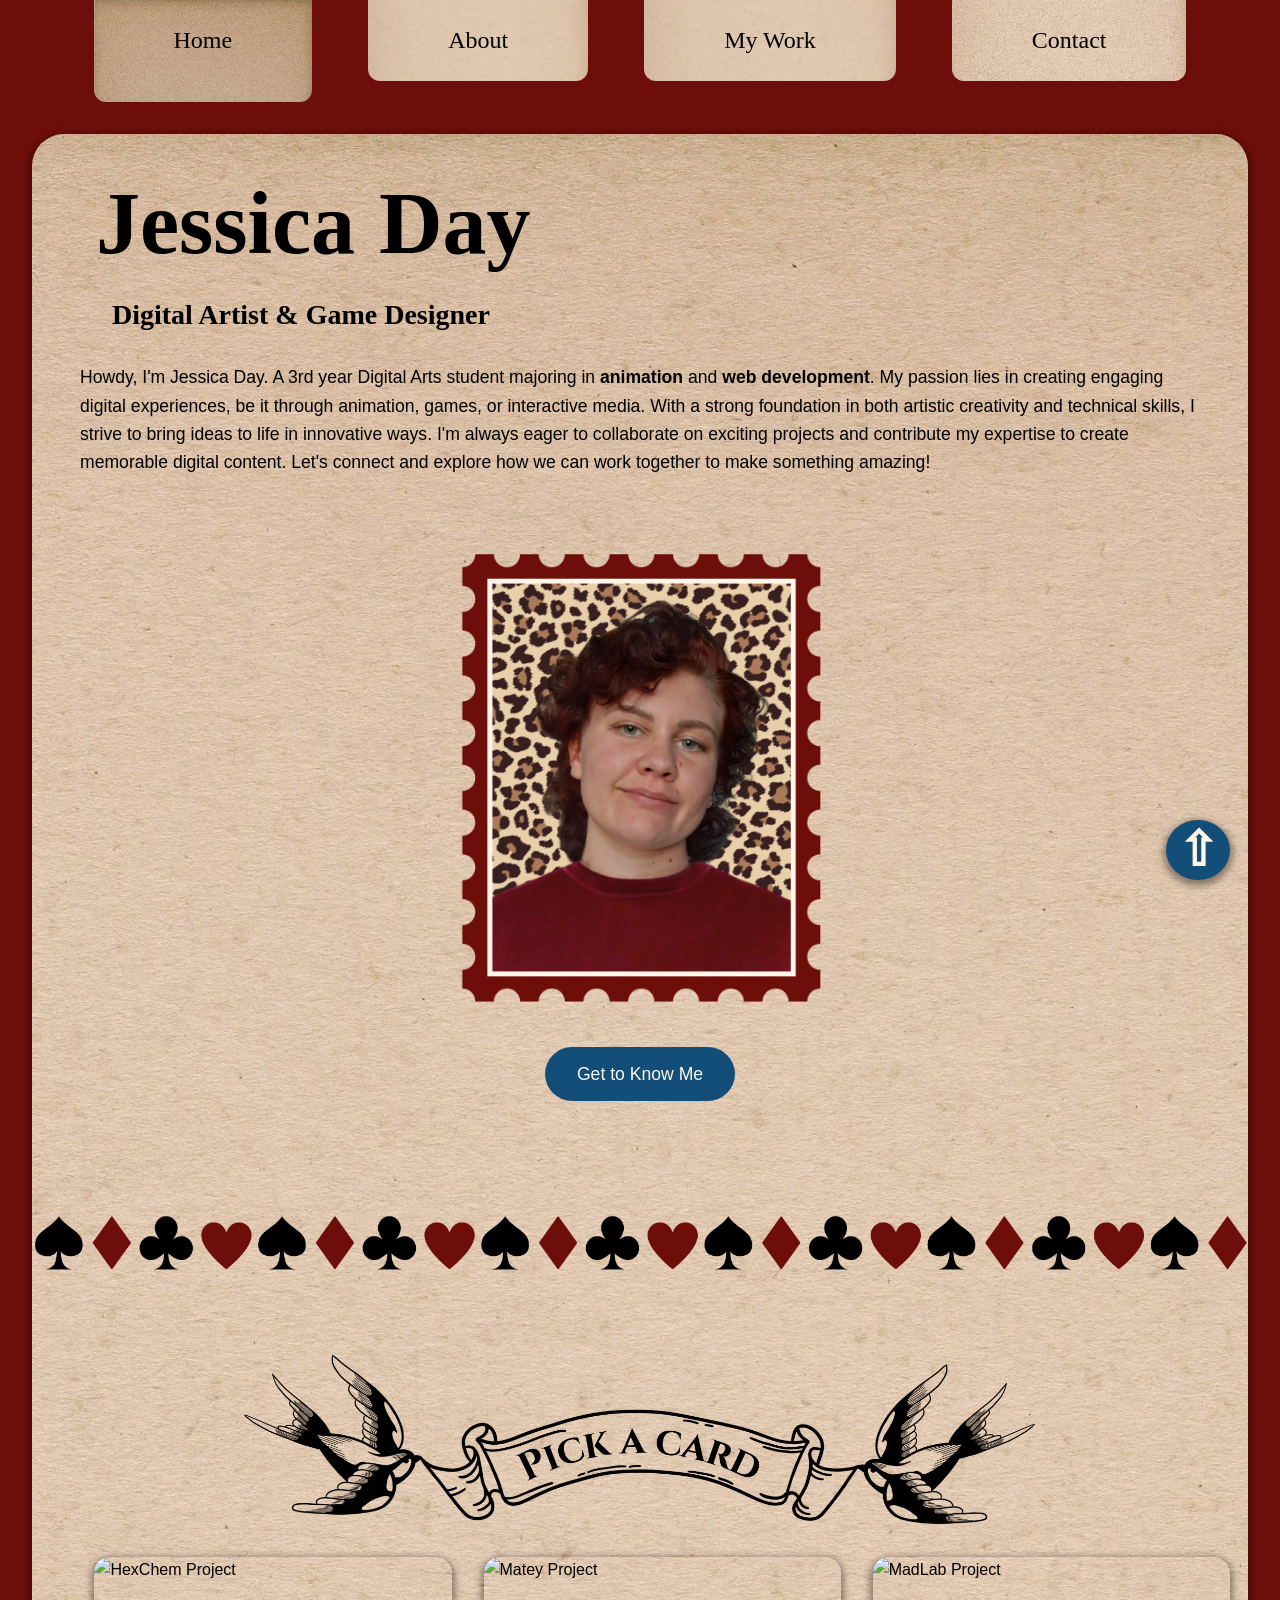
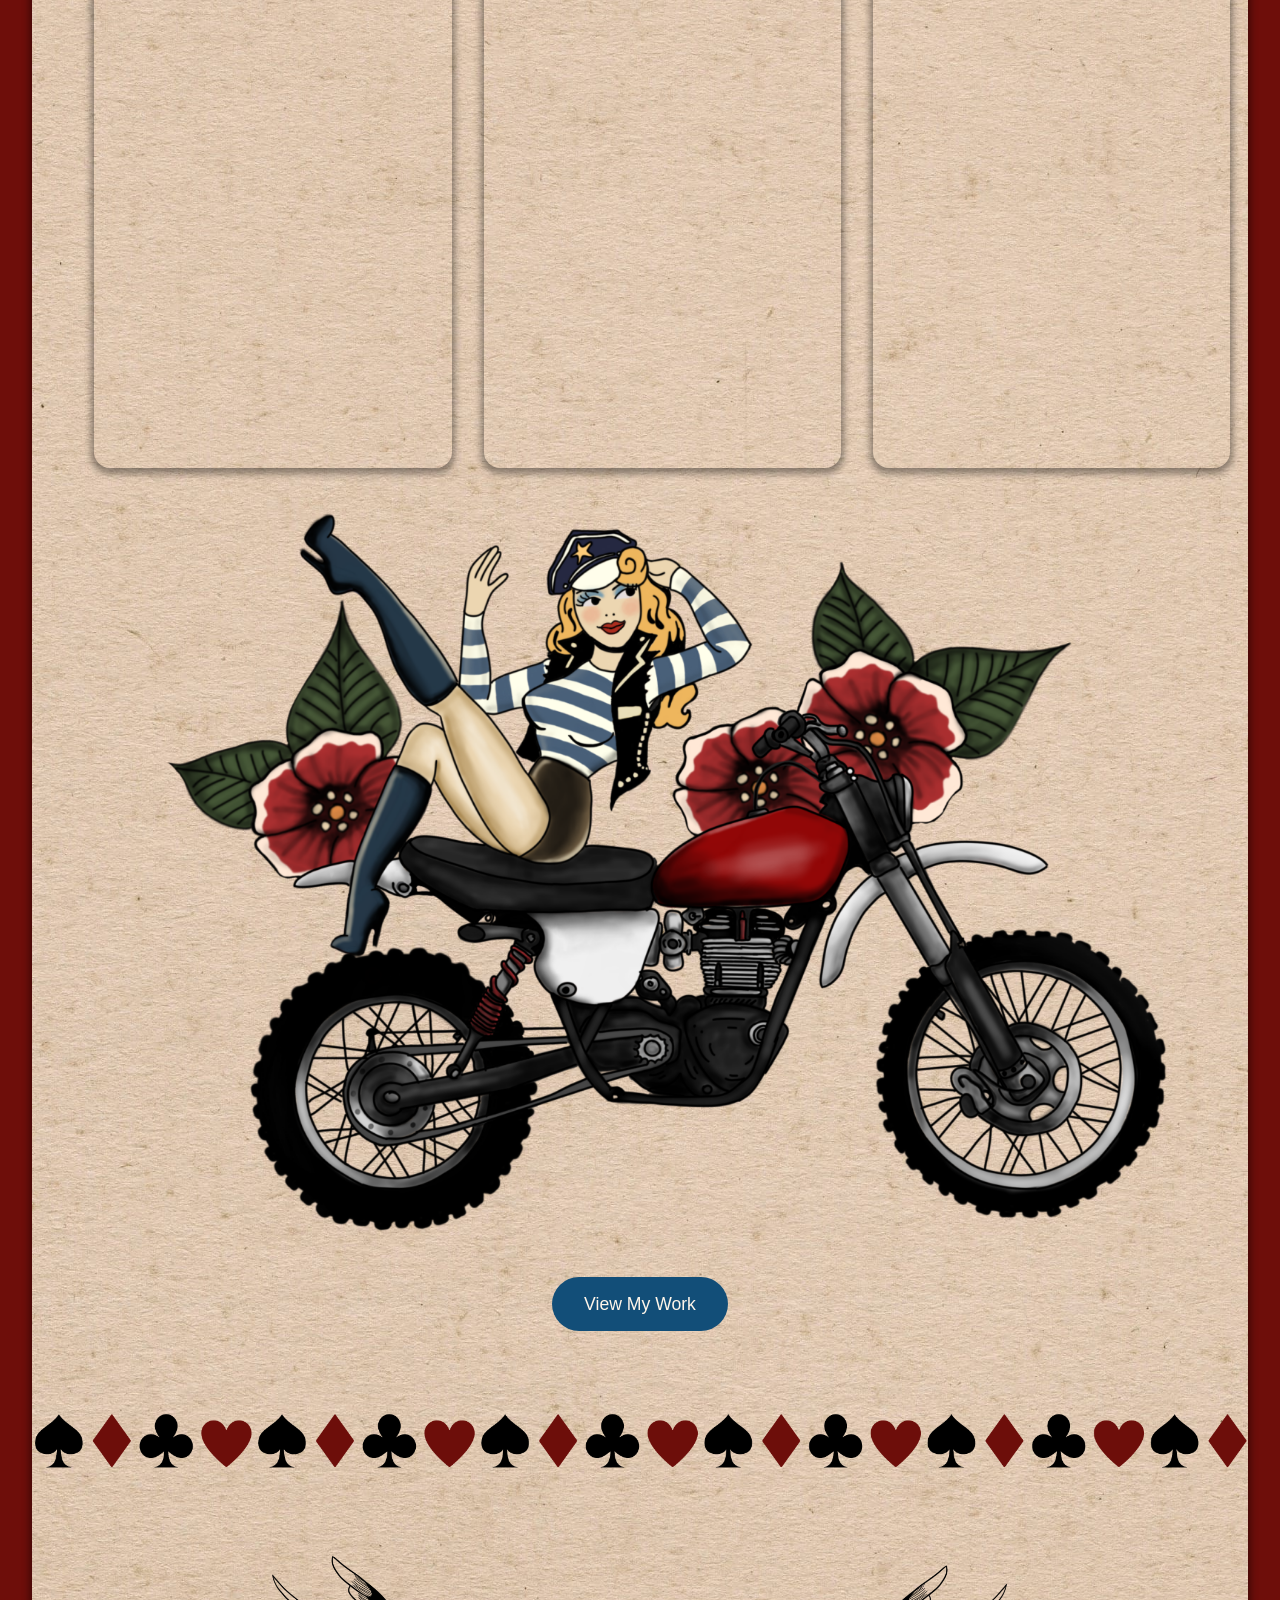
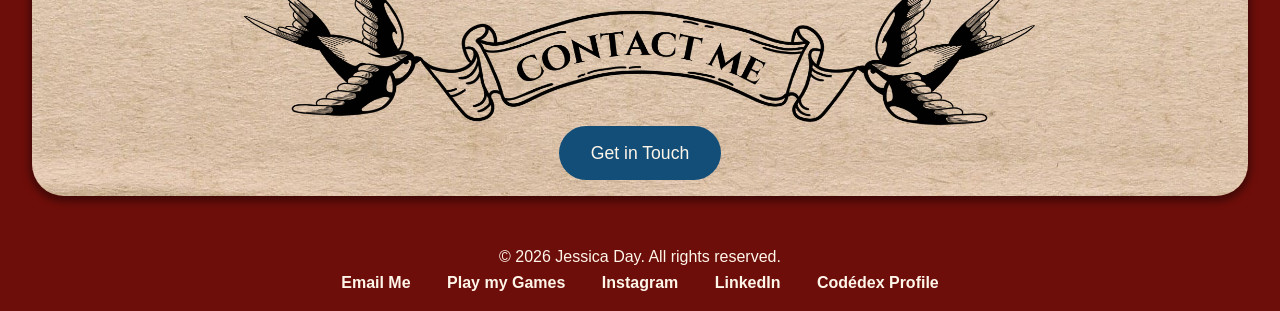
==== commit d05b86bf: "Update index.html" ====
--- a/index.html
+++ b/index.html
@@ -3,6 +3,8 @@
 <head>
     <meta charset="UTF-8">
     <meta name="viewport" content="width=device-width, initial-scale=1.0">
+    <link rel="icon" href="/favicon.ico" sizes="32x32">
+
     <meta name="description" content="Jesterday's Portfolio - Digital Artist & Game Designer">
 
     <title>Jesterday's Portfolio</title>
--- a/CSS/style.css
+++ b/CSS/style.css
@@ -130,7 +130,7 @@
 
 body.dark-mode .nav-btn,
 body.dark-mode .page-content {
-    background-image: url("/Assets/blackBG.jpg");
+    background-image: url("../Assets/blackBG.jpg");
 }
 
 body.dark-mode .banner {
@@ -138,7 +138,7 @@
 }
 
 body.dark-mode .section-break {
-    background-image: url("/Assets/border suit.png");
+    background-image: url("../Assets/border suit.png");
     mix-blend-mode: difference;
 }
 
@@ -151,7 +151,7 @@
     overflow: hidden;
     padding-bottom: 1rem;
 
-    background-image: url("/Assets/blog.jpg");
+    background-image: url("../Assets/blog.jpg");
     background-size: cover;
     background-position: center;
 
@@ -210,7 +210,7 @@
     padding: 1.7rem 5rem;
     border: 0;
     border-radius: 0 0 0.75rem 0.75rem;
-    background-image: url("/Assets/blog.jpg");
+    background-image: url("Assets/blog.jpg");
     background-position: center;
     background-size: cover;
     color: var(--text-color);
@@ -345,7 +345,7 @@
     width: 100%;
     height: 60px;
     margin: 5rem 0;
-    background-image: url("/Assets/border suit.png");
+    background-image: url("Assets/border suit.png");
     background-position: 0 center;
     background-repeat: repeat-x;
     background-size: auto 95%;
